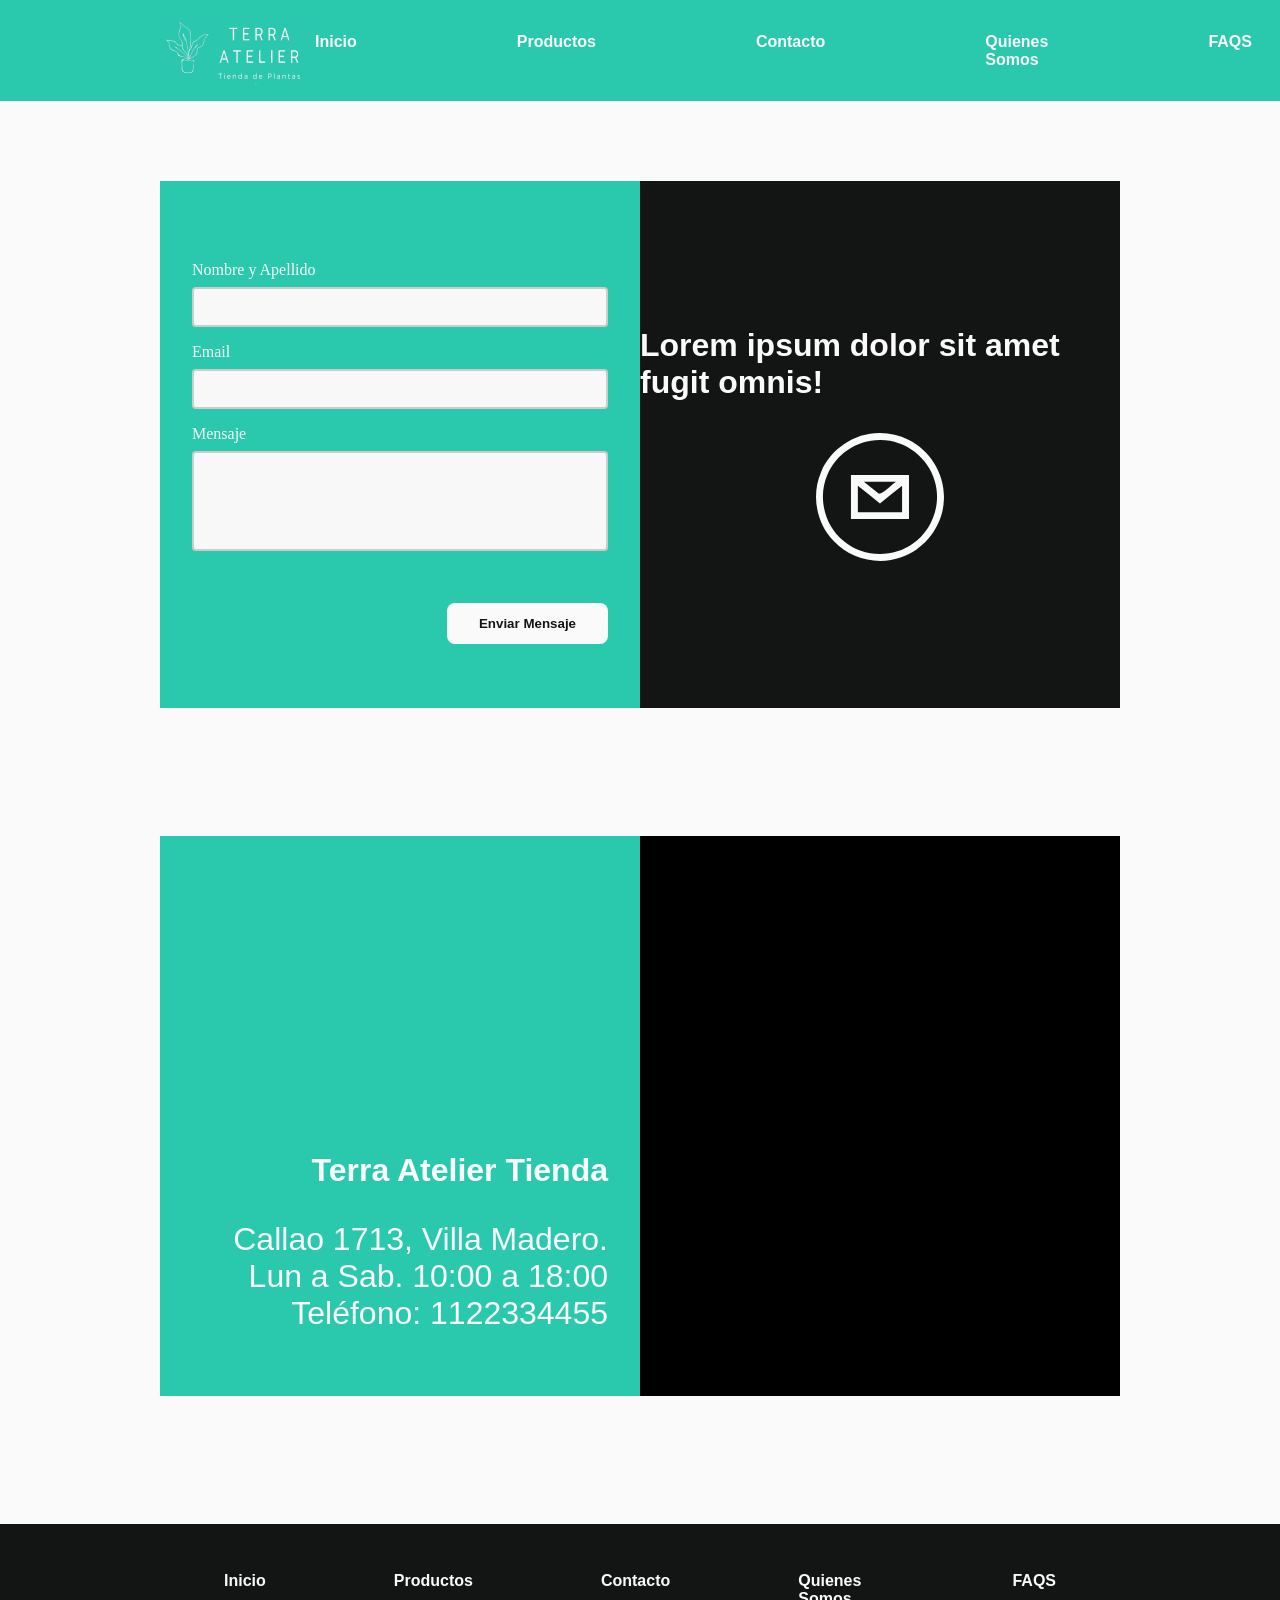
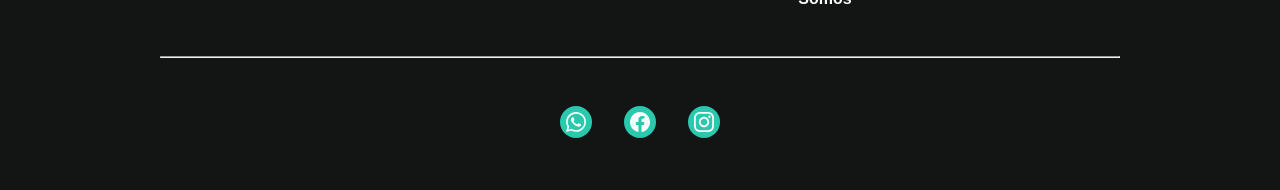
==== contacto.html @ 997cd874 "bootstrap" ====
<!DOCTYPE html>
<html lang="es">
<head>
    <meta charset="UTF-8">
    <meta http-equiv="X-UA-Compatible" content="IE=edge">
    <meta name="viewport" content="width=device-width, initial-scale=1.0">
    <link rel="shortcut icon" href="img/favicon.ico">
    <link rel="stylesheet" href="style.css">
    <title>Terra Atelier - Contacto</title>
</head>
<body>
    <header class="navbar2">
        <img class="logo" src="img/logo.png" alt="logoterra">
        <ul class="ul-navbar">
            <li class="li-navbar"><a href="index.html"> Inicio</a></li>
            <li class="li-navbar"><a href="productos.html">Productos</a></li>
            <li class="li-navbar"><a href="contacto.html">Contacto</a></li>
            <li class="li-navbar"><a href="quienes-somos.html">Quienes Somos</a></li>
            <li class="li-navbar"><a href="faqs.html">FAQS</a></li> 
        </ul>
    </header>
    
    <!--form-->

<section>
    <div class="box-map">
        <div class="inbox-left">
            <form action="">
                <div class="inbox-name">
                    <label for="text">Nombre y Apellido</label>
                    <input type="text">
                </div>
                <div class="inbox-email">
                    <label for="text">Email</label>
                    <input type="text">
                </div>
                <div class="inbox-message">
                    <label for="text">Mensaje</label>
                    <textarea name="text" id="text" cols="30" rows="10"></textarea>
                </div> 
            </form>
            <div class="inbox-btn">
                <button class="btn-inbox">Enviar Mensaje</button>
            </div>
        </div>
        <div class="inbox-right"> 
        <p>Lorem ipsum dolor sit amet fugit omnis!</p>
        <img class="img-message" src="/img/message.svg" alt="iconmessage">
        </div>
    </div>
</section>
    <!--Mapa-->

    <section>
        <div class="box-map">
            <div class="box-map-left">
                <p class="text-map-bold">Terra Atelier Tienda <br>
                </p> 
                <p class="text-map"> Callao 1713, Villa Madero. <br> Lun a Sab. 10:00 a 18:00 <br> Teléfono: 1122334455 <br> 
                </p>
            </div>
            <div class="box-map-right"> 
                <iframe src="https://www.google.com/maps/embed?pb=!1m18!1m12!1m3!1d289.94160794339587!2d-58.503243936863996!3d-34.6972382619605!2m3!1f0!2f0!3f0!3m2!1i1024!2i768!4f13.1!3m3!1m2!1s0x95bccf655d3cd089%3A0x585078f70c461c47!2sTerra%20Atelier!5e0!3m2!1sen!2sar!4v1638651493616!5m2!1sen!2sar" width="800" height="560" style="border:0;" allowfullscreen="" loading="lazy">
                </iframe>
            </div>
        </div>
    </section>
    
    <!--Footer-->

    <footer>
        <ul class="ul-footer">
            <li class="li-footer"><a href="index.html"> Inicio</a></li>
            <li class="li-footer"><a href="productos.html">Productos</a></li>
            <li class="li-footer"><a href="contacto.html">Contacto</a></li>
            <li class="li-footer"><a href="quienes-somos.html">Quienes Somos</a></li>
            <li class="li-footer"><a href="faqs.html">FAQS</a></li>     
        </ul>
        <hr>
        <div class="redes">
            <a class="icon-redes" href="https://api.whatsapp.com/send?phone=0123456789&text=Hola, Nececito mas informacion!" target="_blank">
                <img src="img/wasap.svg" alt="iconwhatsapp">
            </a>
            <a class="icon-redes" href="https://www.facebook.com/terraatelier.tiendadeplantas" target="_blank">
                <img src="img/fb.svg" alt="iconfacebook">
            </a>
            <a class="icon-redes" href="https://www.instagram.com/terraatelierok/"target="_blank">
                <img src="img/ig.svg" alt="iconinstagram">
            </a>
        </div>
    </footer>
</body>
</html>
---- style.css ----
* {
  padding: 0;
  margin: 0;
  box-sizing: border-box;
}

body {
  background-color: #fafafa;
}

section {
  margin-left: 10rem;
  margin-right: 10rem;
  background-color: #fafafa;
}

.navbar {
  position: fixed;
  width: 100%;  
  background-color: #2ac9ad;
  display: flex;
  justify-content: space-between;
  align-items: center;
  padding-top: 1rem;
  padding-bottom: 1rem;
  
}


.logo {
  margin-left: 10rem;
  
}

.ul-navbar {
  display: flex;
  flex-direction: row;
}

.li-navbar {
  display: flex;
  flex-direction: row;
  margin-right: 10rem;
  text-decoration: none;
  font-weight: bolder;
  font-family: -apple-system, BlinkMacSystemFont, "Segoe UI", Roboto, Oxygen,
    Ubuntu, Cantarell, "Open Sans", "Helvetica Neue", sans-serif;
}

a:link,
a:visited,
a:active {
  text-decoration: none;
  color: #fafafa;
}

.section1 {
  background-image: url("img/hero.png");
  background-repeat: none;
  background-position: center;
  background-size: cover;
  height: 100vh;
  margin-bottom: 8rem;
}

h1 {
  color: #fafafa;
  font-family: -apple-system, BlinkMacSystemFont, "Segoe UI", Roboto, Oxygen,
    Ubuntu, Cantarell, "Open Sans", "Helvetica Neue", sans-serif;
  font-size: 6rem;
  margin-left: 10rem;
  padding-top: 18rem;
  padding-right: 6rem;
}

.btn-hero {
  background-color: #2ac9ad;
  padding: 1rem;
  border-radius: 0.5rem;
  border-color: #2ac9ad;
  color: #fafafa;
  font-family: -apple-system, BlinkMacSystemFont, "Segoe UI", Roboto, Oxygen,
    Ubuntu, Cantarell, "Open Sans", "Helvetica Neue", sans-serif;
  font-size: 2rem;
  margin-left: 10rem;
  margin-top: 8rem;
}

.box-flex {
  display: flex;
  border-width: 0.01rem;
  border-style: solid;
  border-color: rgb(206, 206, 206);
  margin-bottom: 4rem;
  height: 60vh;

}

.box-icon-text {
  display: flex;
  flex-direction: column;
  background-color: #fafafa;
}

.icon {
  padding-top: 8rem;
  padding-left: 3rem;
  padding-bottom: 4rem;
}

.box-text-1 {
  padding-left: 3rem;
  padding-right: 3rem;
  font-family: -apple-system, BlinkMacSystemFont, "Segoe UI", Roboto, Oxygen,
    Ubuntu, Cantarell, "Open Sans", "Helvetica Neue", sans-serif;
  color: #131515;
  font-size: 1.5rem;
}

.box-text-2 {
  padding-left: 3rem;
  padding-right: 3rem;
  font-family: -apple-system, BlinkMacSystemFont, "Segoe UI", Roboto, Oxygen,
    Ubuntu, Cantarell, "Open Sans", "Helvetica Neue", sans-serif;
  color: #131515;
  font-size: 1.5rem;
  text-align: right;
}

.icon-2 {
  display: flex;
  flex-direction: row;
  justify-content: flex-end;
  padding-top: 8rem;
  padding-right: 3rem;
  padding-bottom: 4rem;
}

.box-flex-negra {
  display: flex;
  border-width: 0.01rem;
  border-style: solid;
  border-color: rgb(206, 206, 206);
  margin-bottom: 4rem;
  background-color: #2ac9ad
}

.image-width {
  width: auto;
  height: auto;
}

.box-text-3 {
  padding: 4rem;
  font-family: -apple-system, BlinkMacSystemFont, "Segoe UI", Roboto, Oxygen,
    Ubuntu, Cantarell, "Open Sans", "Helvetica Neue", sans-serif;
  color: #131515;
  font-size: 2.5rem;
  text-align: center;
  display: flex;
  align-items: center;
  color: #fafafa;
}

.box-left {
  display: flex;
  align-items: center;
  width: 50%;
  padding: 4rem;
}

.box-right {
  display: flex;
  background-color: black;
  width: 50%;
  background-image: url(img/box1.jpg);
  background-size: fill no-repeat;
  background-position: center;
  height: auto;
}

footer {
  background-color: #131515;
  padding-right: 10rem;
  padding-left: 10rem;
}

.ul-footer {
    display: flex;
    flex-direction: row;
    justify-content: center;
}

.li-footer {
  display: flex;
  flex-direction: row;
  justify-content: center;
  margin-right: 2rem;
  margin-left: 2rem;
  margin-top: 1rem;
  margin-bottom: 1rem;
  padding: 2rem;
  text-decoration: none;
  font-weight: bolder;
  font-family: -apple-system, BlinkMacSystemFont, "Segoe UI", Roboto, Oxygen,
    Ubuntu, Cantarell, "Open Sans", "Helvetica Neue", sans-serif;

}

.redes {
    display: flex;
    flex-direction: row;
    align-items: center;
    justify-content: center;
    padding-top: 2rem;
    padding-bottom: 2rem;
}

.icon-redes {
    margin: 1rem;
}

.section1.parallax {
    background-attachment: fixed;
}

.box-map {
    display: flex;
    margin-bottom: 8rem;
    color: #fafafa;
}

.inbox-left { 
    display: flex;
    flex-direction: column;
    background-color: #2ac9ad;
    color: #fafafa;
    width: 50%;
    background-size: fill no-repeat;
    background-position: center;
    height: auto;
    padding: 2rem;
    padding-top: 5rem;

}

input[type=text]:focus {
  border: 3px solid #555;
}

textarea {
  width: 100%;
  height: 100px;
  padding: 12px 20px;
  box-sizing: border-box;
  border: 2px solid #ccc;
  border-radius: 4px;
  background-color: #f8f8f8;
  resize: none;
  margin-top: 0.5rem;
}

input {
  margin-bottom: 1rem;
  margin-top: 0.5rem;
  width: 100%;
  height: 40px;
  padding: 12px 20px;
  box-sizing: border-box;
  border: 2px solid #ccc;
  border-radius: 4px;
  background-color: #f8f8f8;
  resize: none;
}
.inbox-right { 
    display: flex;
    flex-direction: column;
    justify-content: center;
    align-items: center;
    background-color: #131515;
    width: 50%;
    font-family: -apple-system, BlinkMacSystemFont, 'Segoe UI', Roboto, Oxygen, Ubuntu, Cantarell, 'Open Sans', 'Helvetica Neue', sans-serif;
    font-weight: bold;
    font-size: xx-large;
    background-color: #131515
    
}

.img-message {
  width: 10vw;
  padding-top: 2rem;
}

.inbox-btn { 
    display: flex;
    flex-direction: row;
    justify-content: flex-end;
    width: 100%;
    height: auto;
    margin-top: 2rem;
}

.btn-inbox {
  padding: 3rem;
  -webkit-transition-duration: 0.4s; 
    transition-duration: 0.4s;
  color: #131515;
  font-family: -apple-system, BlinkMacSystemFont, 'Segoe UI', Roboto, Oxygen, Ubuntu, Cantarell, 'Open Sans', 'Helvetica Neue', sans-serif;
}

.box-map-left { 
  display: flex;
  flex-direction: column;
  justify-content:flex-end;
  align-items: flex-end;
  background-color: #2ac9ad;
  color: #fafafa;
  width: 50%;
  background-size: fill no-repeat;
  background-position: center;
  height: auto;
  padding: 2rem;

}
.box-map-right { 
  display: flex;
  background-color: black;
  width: 50%;
  background-size: fill no-repeat;
  background-position: center;
  height: auto;

}

.btn-inbox {
  display: flex;
  flex-direction: row;
  padding-top: 0.8rem;
  padding-left: 2rem;
  padding-right: 2rem;
  padding-bottom: 0.8rem;
  background-color: #fafafa;
  color: #131515;
  border-radius: 0.5rem;
  margin-bottom: 2rem;
  margin-top: 1rem;
  font-weight: bold;
  border-style: none;
}

.text-map {

    padding-bottom: 2rem;
    font-family: -apple-system, BlinkMacSystemFont, 'Segoe UI', Roboto, Oxygen, Ubuntu, Cantarell, 'Open Sans', 'Helvetica Neue', sans-serif;
    font-size: 2rem;
    text-align: right;

}

.text-map-bold {

    padding-bottom: 2rem;
    font-family: -apple-system, BlinkMacSystemFont, 'Segoe UI', Roboto, Oxygen, Ubuntu, Cantarell, 'Open Sans', 'Helvetica Neue', sans-serif;
    font-size: 2rem;
    text-align: right;
    font-weight: bold;

}

.section2 {
  background-image: url("img/hero.png");
  background-repeat: none;
  background-position: center;
  background-size: cover;
  height: 80vh;
  padding-top: 0.1rem;
}

.section2.parallax {
  background-attachment: fixed;
  display: flex;
  align-items: center;
}

.box-flex-pie {
  display: flex;
  margin-right: 10rem;
  margin-left: 10rem;
  margin-top: 1rem;
  margin-top: 1rem;
  background-color: #2ac9ad;
  
}

.box-left-pie {
  display: flex;
  flex-direction: row;
  align-items: center;
  width: 50%;
  background-color: #2ac9ad;
  
}

.box-right-pie {
  display: flex;
  background-color: black;
  width: 50%;
  background-image: url(img/box1.jpg);
  background-size: fill no-repeat;
  background-position: center;
  height: 50vh;
}

.carousel {
  display: flex;
  flex-direction: column;
  justify-content: center;
  align-items: center;
  background-image: url(img/hero.png);
  background-size: cover;
  background-repeat: no-repeat;
  width: 100%;
  height: 50vh;
  padding-top: 7rem;
  font-size: 10rem;
  color: #fafafa;
}

.catalogo {
  font-family: -apple-system, BlinkMacSystemFont, 'Segoe UI', Roboto, Oxygen, Ubuntu, Cantarell, 'Open Sans', 'Helvetica Neue', sans-serif;
  margin-bottom: 1rem;
  margin-top: 2rem;
}

.categoria-catalogo {
  font-family: -apple-system, BlinkMacSystemFont, 'Segoe UI', Roboto, Oxygen, Ubuntu, Cantarell, 'Open Sans', 'Helvetica Neue', sans-serif;
  font-weight: 100;
  padding-top: 1rem;
  margin-right: 8rem;
}

.linea-precio {
  width: 207px;
}

.precios {
  display: flex;
  flex-direction: row;
  margin-bottom: 5rem;
}

.ordenar {
  display: flex;
  flex-direction: row;
  justify-content: end;
  margin: 1rem;
  margin-bottom: none;
  font-family: -apple-system, BlinkMacSystemFont, 'Segoe UI', Roboto, Oxygen, Ubuntu, Cantarell, 'Open Sans', 'Helvetica Neue', sans-serif;
  margin-bottom: 1rem;
  margin-top: 2rem;
  
}

.box-flex-faqs {
  display: flex;
  margin-right: 0rem;
  margin-left: 0rem;
  background-color: #2ac9ad;
  
}

.box-right-faqs {
  display: flex;
  background-color: black;
  width: 100%;
  background-image: url(img/box1.jpg);
  background-size: fill no-repeat;
  background-position: center;
  height: 60vh;

}

.navbar2 {
  position: none;
  width: 100%;  
  background-color: #2ac9ad;
  display: flex;
  justify-content: space-between;
  align-items: center;
  padding-top: 1rem;
  padding-bottom: 1rem;
  margin-bottom: 5rem;
}

.categoria-catalogo2 {
    font-family: -apple-system, BlinkMacSystemFont, 'Segoe UI', Roboto, Oxygen, Ubuntu, Cantarell, 'Open Sans', 'Helvetica Neue', sans-serif;
    font-weight: 100;
    padding-top: 1rem;
    margin-right: 8rem;
    margin-bottom: 6rem;
}

.quienes {
  display: flex;
  flex-direction: row;
}

.quienes-texto {
  display: flex;
  flex-direction: column;
  margin-right: 0rem;
  width: 50vw
}

.quienes-img {
  display: flex;
  flex-direction: column;
  margin-right: 0rem;
  width: 30vw;
  border-radius: 20rem;
}

.grid {
  display: grid;
  grid-template-columns: repeat(4,1fr);
  gap: 4rem;
  width: 100%;


}

.grid-direction {
  display: flex;
  flex-direction: column;
}

.market {
  display: flex;
  flex-direction: row;
  
}

.card {
  display: flex;
  flex-direction: column;
  justify-content: center;
  align-content: center;
  align-items: center;
  border-radius: 10px;
  background-color: white;
}

.img-card:hover {
  opacity: 1.5;
  
}

.btn-card {
  display: flex;
  flex-direction: row;
  justify-content: center;
  align-content: center;
  align-items: center;
  padding-top: 0.8rem;
  padding-left: 2rem;
  padding-right: 2rem;
  padding-bottom: 0.8rem;
  background-color: #131515;
  color: #fafafa;
  border-radius: 0.5rem;
  margin-bottom: 2rem;
  margin-top: 1rem;

}

.title-card {
  margin: 1rem;
  display: flex;
  justify-content: center;
  align-content: center;
}

.price-card {
  margin: 1rem;
  display: flex;
  justify-content: center;
  align-content: center;
}
.img-card {
  width: 100%;
}

.icon-cart {
  padding-left: 1rem;
}

.title-price {
  display: flex;
  flex-direction: row;
  justify-content: center;
  align-items: center;
  margin-top: 1rem;
  font-family: -apple-system, BlinkMacSystemFont, 'Segoe UI', Roboto, Oxygen, Ubuntu, Cantarell, 'Open Sans', 'Helvetica Neue', sans-serif;
}

.margin {
  margin-top: 10rem;
}
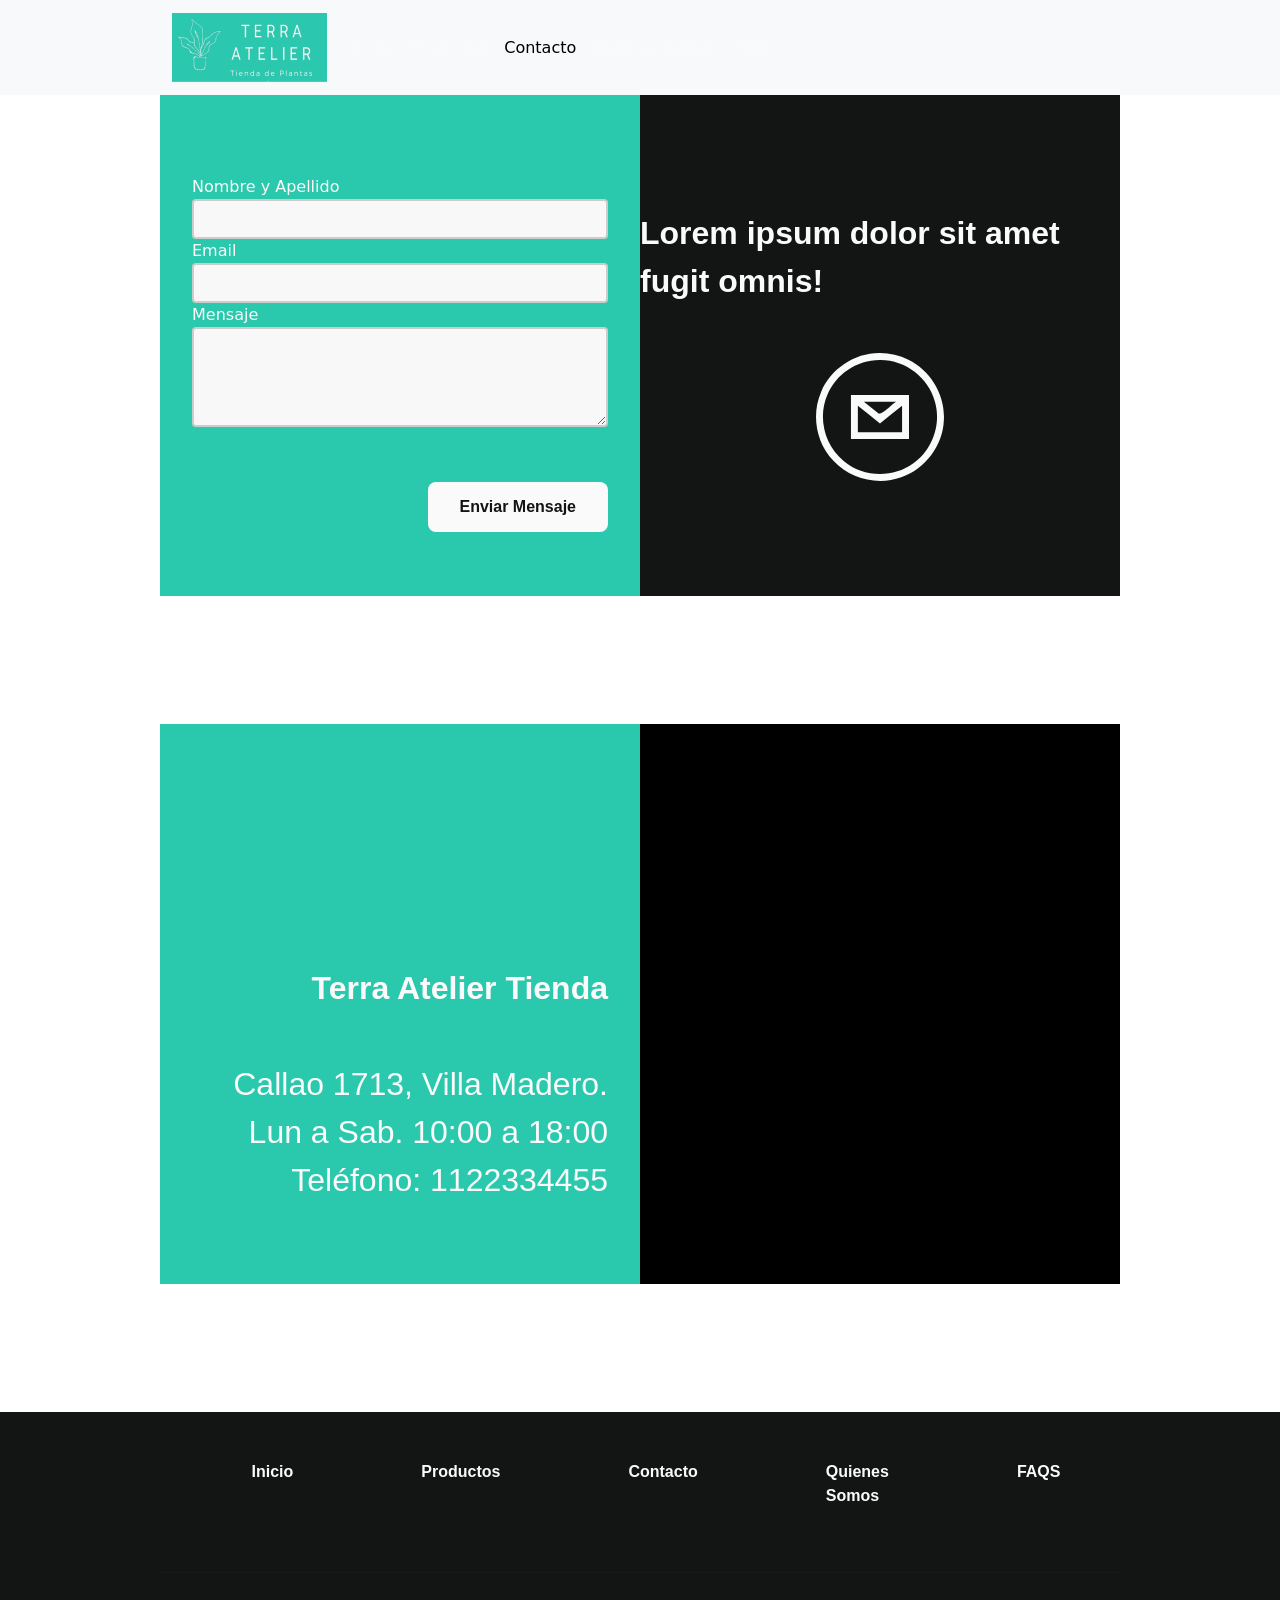
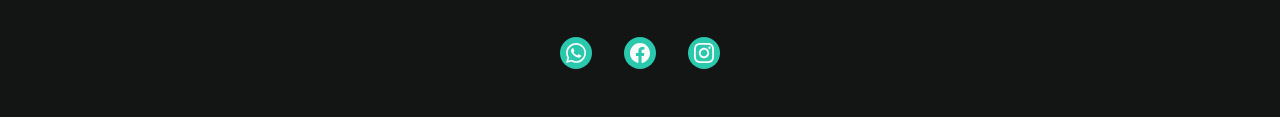
==== commit 0ef6b157: "bootstap y repo" ====
--- a/contacto.html
+++ b/contacto.html
@@ -6,20 +6,40 @@
     <meta name="viewport" content="width=device-width, initial-scale=1.0">
     <link rel="shortcut icon" href="img/favicon.ico">
     <link rel="stylesheet" href="style.css">
+    <link href="https://cdn.jsdelivr.net/npm/bootstrap@5.1.3/dist/css/bootstrap.min.css" rel="stylesheet" integrity="sha384-1BmE4kWBq78iYhFldvKuhfTAU6auU8tT94WrHftjDbrCEXSU1oBoqyl2QvZ6jIW3" crossorigin="anonymous">
     <title>Terra Atelier - Contacto</title>
 </head>
 <body>
-    <header class="navbar2">
-        <img class="logo" src="img/logo.png" alt="logoterra">
-        <ul class="ul-navbar">
-            <li class="li-navbar"><a href="index.html"> Inicio</a></li>
-            <li class="li-navbar"><a href="productos.html">Productos</a></li>
-            <li class="li-navbar"><a href="contacto.html">Contacto</a></li>
-            <li class="li-navbar"><a href="quienes-somos.html">Quienes Somos</a></li>
-            <li class="li-navbar"><a href="faqs.html">FAQS</a></li> 
-        </ul>
-    </header>
-    
+
+     <!--Navbar-->
+
+    <nav class="navbar navbar-expand-lg navbar-light bg-light">
+        <div class="container-fluid">
+          <a class="navbar-brand" href="#"><img class="logo" src="img/logo.png" alt="logoterra"></a>
+          <button class="navbar-toggler" type="button" data-bs-toggle="collapse" data-bs-target="#navbarNav" aria-controls="navbarNav" aria-expanded="false" aria-label="Toggle navigation">
+            <span class="navbar-toggler-icon"></span>
+          </button>
+          <div class="collapse navbar-collapse" id="navbarNav">
+            <ul class="navbar-nav">
+              <li class="nav-item">
+                <a class="nav-link" aria-current="page" href="index.html">Inicio</a>
+              </li>
+              <li class="nav-item">
+                <a class="nav-link" href="productos.html">Productos</a>
+              </li>
+              <li class="nav-item">
+                <a class="nav-link active" href="contacto.html">Contacto</a>
+              </li>
+              <li class="nav-item">
+                <a class="nav-link" href="quienes-somos.html">Quienes Somos</a>
+              </li>
+              <li class="nav-item">
+                <a class="nav-link" href="faqs.html">FAQS</a>
+              </li>
+            </ul>
+          </div>
+        </div>
+      </nav>
     <!--form-->
 
 <section>
@@ -89,5 +109,6 @@
             </a>
         </div>
     </footer>
+    <script src="https://cdn.jsdelivr.net/npm/bootstrap@5.1.3/dist/js/bootstrap.bundle.min.js" integrity="sha384-ka7Sk0Gln4gmtz2MlQnikT1wXgYsOg+OMhuP+IlRH9sENBO0LRn5q+8nbTov4+1p" crossorigin="anonymous"></script>
 </body>
 </html>
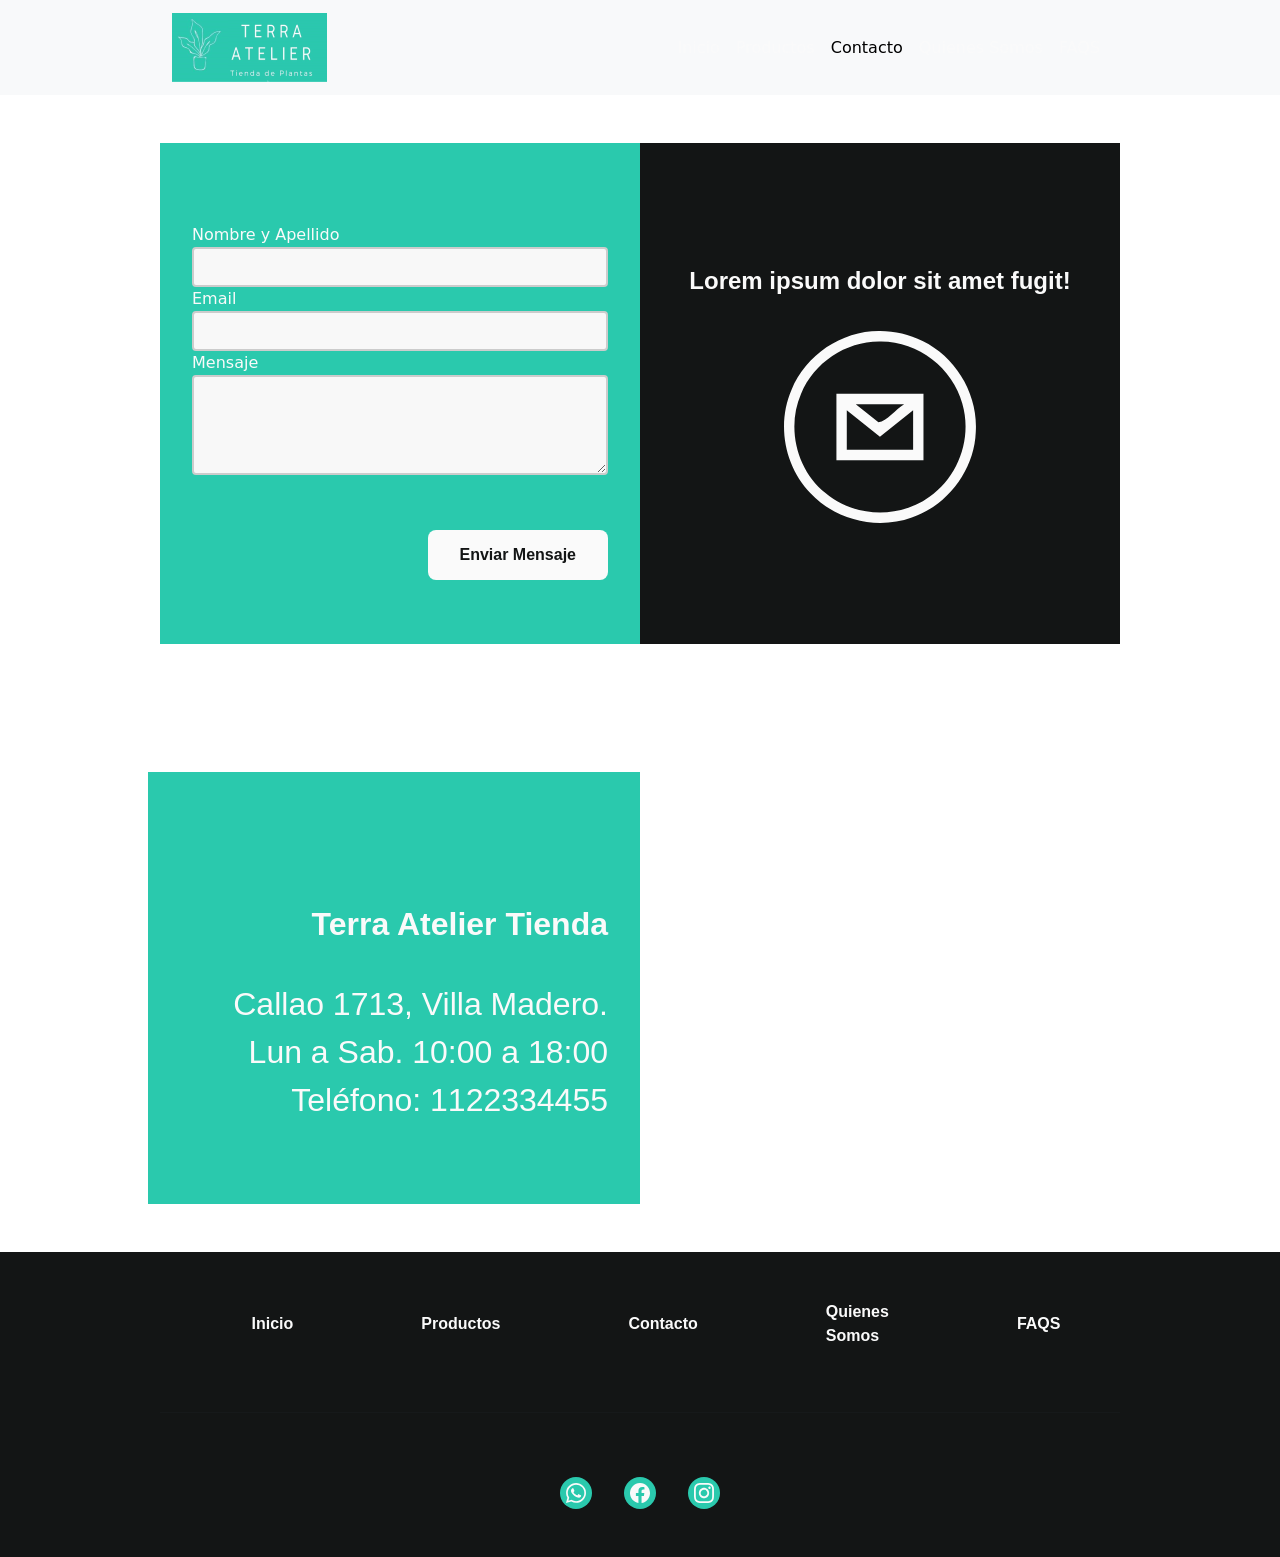
==== commit 968ae132: "Bootstrap full" ====
--- a/contacto.html
+++ b/contacto.html
@@ -10,19 +10,17 @@
     <title>Terra Atelier - Contacto</title>
 </head>
 <body>
-
-     <!--Navbar-->
-
-    <nav class="navbar navbar-expand-lg navbar-light bg-light">
-        <div class="container-fluid">
-          <a class="navbar-brand" href="#"><img class="logo" src="img/logo.png" alt="logoterra"></a>
+ 
+     <nav class="navbar navbar-expand-lg navbar-light bg-light mb-5 ">
+        <div class="container-fluid ">
+          <a class="navbar-brand" href="index.html"><img class="logo" src="img/logo.png" alt="logoterra"></a>
           <button class="navbar-toggler" type="button" data-bs-toggle="collapse" data-bs-target="#navbarNav" aria-controls="navbarNav" aria-expanded="false" aria-label="Toggle navigation">
             <span class="navbar-toggler-icon"></span>
           </button>
-          <div class="collapse navbar-collapse" id="navbarNav">
+          <div class="collapse navbar-collapse li-position" id="navbarNav">
             <ul class="navbar-nav">
               <li class="nav-item">
-                <a class="nav-link" aria-current="page" href="index.html">Inicio</a>
+                <a class="nav-link " aria-current="page" href="index.html">Inicio</a>
               </li>
               <li class="nav-item">
                 <a class="nav-link" href="productos.html">Productos</a>
@@ -40,10 +38,10 @@
           </div>
         </div>
       </nav>
-    <!--form-->
+    
 
-<section>
-    <div class="box-map">
+<section class="responsive-message">
+    <div class="box-map mx-0">
         <div class="inbox-left">
             <form action="">
                 <div class="inbox-name">
@@ -57,44 +55,43 @@
                 <div class="inbox-message">
                     <label for="text">Mensaje</label>
                     <textarea name="text" id="text" cols="30" rows="10"></textarea>
-                </div> 
+                </div>  
             </form>
             <div class="inbox-btn">
                 <button class="btn-inbox">Enviar Mensaje</button>
             </div>
         </div>
         <div class="inbox-right"> 
-        <p>Lorem ipsum dolor sit amet fugit omnis!</p>
+        <p class="message">Lorem ipsum dolor sit amet fugit!</p>
         <img class="img-message" src="/img/message.svg" alt="iconmessage">
         </div>
     </div>
 </section>
-    <!--Mapa-->
 
-    <section>
-        <div class="box-map">
-            <div class="box-map-left">
-                <p class="text-map-bold">Terra Atelier Tienda <br>
-                </p> 
-                <p class="text-map"> Callao 1713, Villa Madero. <br> Lun a Sab. 10:00 a 18:00 <br> Teléfono: 1122334455 <br> 
-                </p>
+    <section class="responsive-map mb-5">
+        <div class="row">
+            <div class="col-12 col-md-6 p-0">
+                <div class= "box-map-left">
+                    <p class="text-map-bold">Terra Atelier Tienda <br>
+                    </p> 
+                    <p class="text-map"> Callao 1713, Villa Madero. <br> Lun a Sab. 10:00 a 18:00 <br> Teléfono: 1122334455 <br> 
+                    </p>
+                </div>
             </div>
-            <div class="box-map-right"> 
-                <iframe src="https://www.google.com/maps/embed?pb=!1m18!1m12!1m3!1d289.94160794339587!2d-58.503243936863996!3d-34.6972382619605!2m3!1f0!2f0!3f0!3m2!1i1024!2i768!4f13.1!3m3!1m2!1s0x95bccf655d3cd089%3A0x585078f70c461c47!2sTerra%20Atelier!5e0!3m2!1sen!2sar!4v1638651493616!5m2!1sen!2sar" width="800" height="560" style="border:0;" allowfullscreen="" loading="lazy">
-                </iframe>
+            <div class="col-12 col-md-6 p-0">
+                <iframe src="https://www.google.com/maps/embed?pb=!1m18!1m12!1m3!1d289.94160794339587!2d-58.503243936863996!3d-34.6972382619605!2m3!1f0!2f0!3f0!3m2!1i1024!2i768!4f13.1!3m3!1m2!1s0x95bccf655d3cd089%3A0x585078f70c461c47!2sTerra%20Atelier!5e0!3m2!1sen!2sar!4v1638651493616!5m2!1sen!2sar"  style="border:0;" allowfullscreen="" loading="lazy">
+                </iframe>  
             </div>
         </div>
     </section>
     
-    <!--Footer-->
-
-    <footer>
+    <footer class="footer-responsive">
         <ul class="ul-footer">
             <li class="li-footer"><a href="index.html"> Inicio</a></li>
             <li class="li-footer"><a href="productos.html">Productos</a></li>
             <li class="li-footer"><a href="contacto.html">Contacto</a></li>
             <li class="li-footer"><a href="quienes-somos.html">Quienes Somos</a></li>
-            <li class="li-footer"><a href="faqs.html">FAQS</a></li>     
+            <li class="li-footer"><a href="faqs.html">FAQS</a></li> 
         </ul>
         <hr>
         <div class="redes">
@@ -108,7 +105,7 @@
                 <img src="img/ig.svg" alt="iconinstagram">
             </a>
         </div>
-    </footer>
+    </footer> 
     <script src="https://cdn.jsdelivr.net/npm/bootstrap@5.1.3/dist/js/bootstrap.bundle.min.js" integrity="sha384-ka7Sk0Gln4gmtz2MlQnikT1wXgYsOg+OMhuP+IlRH9sENBO0LRn5q+8nbTov4+1p" crossorigin="anonymous"></script>
 </body>
 </html>
--- a/style.css
+++ b/style.css
@@ -5,17 +5,18 @@
 }
 
 body {
-  background-color: #fafafa;
+  background-color: #fff;
 }
 
 section {
   margin-left: 10rem;
   margin-right: 10rem;
-  background-color: #fafafa;
-}
+  background-color: #fff;
+}
+
+/* navbar */
 
 .navbar {
-  position: fixed;
   width: 100%;  
   background-color: #2ac9ad;
   display: flex;
@@ -26,10 +27,41 @@
   
 }
 
+.navbar-collapse {
+
+  display: flex;
+  flex-basis: auto;
+  justify-content: flex-end;
+  margin-right: 10rem;
+
+}
 
 .logo {
   margin-left: 10rem;
-  
+}
+
+@media only screen and (max-width: 991px) {
+  .logo {
+    margin-left:5rem;
+}
+}
+
+@media only screen and (max-width: 600px) {
+  .logo {
+    margin-left:1rem;
+}
+}
+
+@media only screen and (max-width: 991px) {
+  .navbar-toggler {
+    margin-right:5rem;
+}
+}
+
+@media only screen and (max-width: 600px) {
+  .navbar-toggler {
+    margin-right:1rem;
+}
 }
 
 .ul-navbar {
@@ -54,13 +86,23 @@
   color: #fafafa;
 }
 
+
+/* hero */
+
 .section1 {
   background-image: url("img/hero.png");
   background-repeat: none;
   background-position: center;
   background-size: cover;
-  height: 100vh;
-  margin-bottom: 8rem;
+  height: 60vh;
+}
+
+.hero {
+  display: flex;
+  flex-direction: column;
+  justify-content: flex-start;
+  align-items: flex-start;
+  padding-top: 10rem;
 }
 
 h1 {
@@ -69,9 +111,11 @@
     Ubuntu, Cantarell, "Open Sans", "Helvetica Neue", sans-serif;
   font-size: 6rem;
   margin-left: 10rem;
-  padding-top: 18rem;
-  padding-right: 6rem;
-}
+  margin-right: 10rem;
+  margin-bottom: 10rem;
+}
+
+
 
 .btn-hero {
   background-color: #2ac9ad;
@@ -81,9 +125,77 @@
   color: #fafafa;
   font-family: -apple-system, BlinkMacSystemFont, "Segoe UI", Roboto, Oxygen,
     Ubuntu, Cantarell, "Open Sans", "Helvetica Neue", sans-serif;
-  font-size: 2rem;
+  font-size: 1.5rem;
   margin-left: 10rem;
-  margin-top: 8rem;
+  margin-right: 10rem;
+  margin-top: 4rem;
+}
+
+@media only screen and (max-width: 991px) {
+  .hero {
+    padding-top: 8rem;
+    
+}
+}
+
+@media only screen and (max-width: 600px) {
+  .hero {
+    padding-top: 8rem;
+    padding-left: 2rem;
+    padding-right: 2rem;
+    display: flex;
+    flex-direction: column;
+    justify-content: center;
+    align-items: center;
+    text-align: center;
+    
+}
+}
+
+@media only screen and (max-width: 991px) {
+  h1 {
+    margin-left:5rem;
+}
+}
+
+@media only screen and (max-width: 991px) {
+  .btn-hero {
+    margin-left:5rem;
+    margin-right: 1rem;
+}
+}
+
+@media only screen and (max-width: 600px) {
+  h1 {
+    margin-left:1rem;
+    margin-right:1rem;
+}
+}
+
+@media only screen and (max-width: 600px) {
+  .btn-hero {
+    margin-left:1rem;
+    margin-right: 1rem;
+}
+}
+
+@media only screen and (max-width: 440px) {
+  .btn-hero {
+    font-size: 1rem;
+}
+}
+
+@media only screen and (max-width: 335px) {
+  .btn-hero {
+    margin-left: 0rem;
+    margin-right: 0rem;
+}
+}
+
+/* card */
+
+.card-text {
+  margin:2rem
 }
 
 .box-flex {
@@ -103,9 +215,63 @@
 }
 
 .icon {
-  padding-top: 8rem;
-  padding-left: 3rem;
-  padding-bottom: 4rem;
+  padding-top:6rem;
+  padding-left: 2rem;
+  padding-bottom: 2rem;
+}
+
+@media only screen and (max-width: 1375px) {
+  .icon {
+    padding-top: 3rem;
+}
+}
+
+@media only screen and (max-width: 1235px) {
+  .icon {
+    padding-top: 2rem;
+    padding-bottom: 1rem;
+}
+}
+
+@media only screen and (max-width: 1167px) {
+  .icon {
+    padding-top: 1rem;
+    padding-bottom: 0rem;
+}
+}
+
+@media only screen and (max-width: 1093px) {
+  .icon {
+    display: none;
+}
+}
+
+@media only screen and (max-width: 1061px) {
+  .card-text {
+    margin:1rem;
+}
+}
+
+@media only screen and (min-width: 775px) and (max-width: 1061px) {
+  .section-width {
+    margin-left:12rem;
+    margin-right:12rem;
+}
+}
+
+
+
+@media only screen and (max-width: 600px) {
+  .section-width {
+    margin-left:1rem;
+    margin-right:1rem;
+}
+}
+
+@media only screen and (max-width: 410px) {
+  .image-card {
+    border-radius: round;
+}
 }
 
 .box-text-1 {
@@ -150,17 +316,7 @@
   height: auto;
 }
 
-.box-text-3 {
-  padding: 4rem;
-  font-family: -apple-system, BlinkMacSystemFont, "Segoe UI", Roboto, Oxygen,
-    Ubuntu, Cantarell, "Open Sans", "Helvetica Neue", sans-serif;
-  color: #131515;
-  font-size: 2.5rem;
-  text-align: center;
-  display: flex;
-  align-items: center;
-  color: #fafafa;
-}
+
 
 .box-left {
   display: flex;
@@ -179,6 +335,8 @@
   height: auto;
 }
 
+/* footer */
+
 footer {
   background-color: #131515;
   padding-right: 10rem;
@@ -193,7 +351,7 @@
 
 .li-footer {
   display: flex;
-  flex-direction: row;
+  flex-direction: column;
   justify-content: center;
   margin-right: 2rem;
   margin-left: 2rem;
@@ -207,6 +365,33 @@
 
 }
 
+footer hr {
+  height: 1px;
+  background-color: whitesmoke;
+}
+
+@media only screen and (max-width: 992px) {
+  .li-footer {
+    margin:0rem;
+}
+}
+
+@media only screen and (max-width: 700px) {
+  .ul-footer {
+    flex-direction: column;
+    padding-left: 0%;
+}
+}
+
+@media only screen and (max-width: 700px) {
+  .footer-responsive {
+    margin-left: 0rem;
+    margin-right: 0rem;
+    padding-left: 0px;
+    padding-right: 0px;
+}
+}
+
 .redes {
     display: flex;
     flex-direction: row;
@@ -222,6 +407,11 @@
 
 .section1.parallax {
     background-attachment: fixed;
+}
+
+iframe {
+  width:100%; 
+  height:100%;
 }
 
 .box-map {
@@ -286,10 +476,64 @@
     
 }
 
+.message {
+  margin:2rem;
+  margin-top: 0rem;
+}
+
+@media only screen and (max-width: 1466px) {
+  .message {
+    font-size: x-large;
+}
+}
+@media only screen and (max-width: 1466px) {
+  .img-message {
+    width: 20vw;
+}
+}
+
+@media only screen and (max-width: 1212px) {
+  .message {
+    display: none;
+}
+}
+
 .img-message {
-  width: 10vw;
-  padding-top: 2rem;
-}
+  width: 15vw;
+}
+
+@media only screen and (max-width: 1212px) {
+  .img-message {
+    width: 25vw;
+}
+}
+
+@media only screen and (max-width: 992px) {
+  .responsive-message {
+    margin-left: 5rem ;
+    margin-right: 5rem ;
+}
+}
+
+@media only screen and (max-width: 824px) {
+  .responsive-message {
+    margin-left: 1rem ;
+    margin-right: 1rem ;
+}
+}
+
+@media only screen and (max-width: 824px) {
+  .inbox-right {
+    display: none;
+}
+}
+
+@media only screen and (max-width: 824px) {
+  .inbox-left {
+    width: 100%;
+}
+}
+
 
 .inbox-btn { 
     display: flex;
@@ -308,6 +552,26 @@
   font-family: -apple-system, BlinkMacSystemFont, 'Segoe UI', Roboto, Oxygen, Ubuntu, Cantarell, 'Open Sans', 'Helvetica Neue', sans-serif;
 }
 
+.responsive-map {
+  margin-left: 10rem;
+  margin-right: 10rem;
+  
+}
+
+@media only screen and (max-width: 992px) {
+  .responsive-map {
+  margin-left: 5rem;
+  margin-right: 5rem;
+}
+}
+
+@media only screen and (max-width: 992px) {
+  .responsive-map {
+  margin-left: 2rem;
+  margin-right: 2rem;
+}
+}
+
 .box-map-left { 
   display: flex;
   flex-direction: column;
@@ -315,21 +579,28 @@
   align-items: flex-end;
   background-color: #2ac9ad;
   color: #fafafa;
-  width: 50%;
+  width: 100%;
+  padding: 2rem;
+}
+
+div .col-6 {
+  padding-left: 0rem;
+  padding-right: 0rem;
+
+}
+
+ .box-map-right { 
+  display: flex;
+  background-color: black;
+  width: 100%;
   background-size: fill no-repeat;
   background-position: center;
   height: auto;
-  padding: 2rem;
-
-}
-.box-map-right { 
-  display: flex;
-  background-color: black;
-  width: 50%;
-  background-size: fill no-repeat;
-  background-position: center;
-  height: auto;
-
+}
+
+.flex-row {
+  display: flex;
+  flex-direction: row;
 }
 
 .btn-inbox {
@@ -349,7 +620,8 @@
 }
 
 .text-map {
-
+    display: flex;
+    justify-content: flex-end;
     padding-bottom: 2rem;
     font-family: -apple-system, BlinkMacSystemFont, 'Segoe UI', Roboto, Oxygen, Ubuntu, Cantarell, 'Open Sans', 'Helvetica Neue', sans-serif;
     font-size: 2rem;
@@ -357,19 +629,54 @@
 
 }
 
+@media only screen and (max-width: 1185px) {
+  .text-map {
+    width: 100%;
+    font-size: 1.5rem;
+}
+}
+
+
+
 .text-map-bold {
-
-    padding-bottom: 2rem;
+    padding-top: 6rem;
+    padding-bottom: 1rem;
     font-family: -apple-system, BlinkMacSystemFont, 'Segoe UI', Roboto, Oxygen, Ubuntu, Cantarell, 'Open Sans', 'Helvetica Neue', sans-serif;
     font-size: 2rem;
     text-align: right;
     font-weight: bold;
-
-}
+}
+
+@media only screen and (max-width: 420px) {
+  .text-map-bold {
+    font-size: 1.5rem;
+}
+}
+
+@media only screen and (max-width: 420px) {
+  .box-map-left {
+    align-items: center;
+    justify-content: center;
+    padding: 1rem;
+}
+}
+
+@media only screen and (max-width: 420px) {
+  .text-map {
+    justify-content: center;
+}
+}
+
+
+
+
+
+
+/* parallax 2  */
 
 .section2 {
   background-image: url("img/hero.png");
-  background-repeat: none;
+  background-repeat: no-repeat;
   background-position: center;
   background-size: cover;
   height: 80vh;
@@ -411,19 +718,90 @@
   height: 50vh;
 }
 
-.carousel {
-  display: flex;
-  flex-direction: column;
-  justify-content: center;
-  align-items: center;
-  background-image: url(img/hero.png);
+.box-text-3 {
+  padding: 2rem;
+  font-family: -apple-system, BlinkMacSystemFont, "Segoe UI", Roboto, Oxygen,
+    Ubuntu, Cantarell, "Open Sans", "Helvetica Neue", sans-serif;
+  color: #131515;
+  font-size: 2.3rem;
+  text-align: center;
+  display: flex;
+  color: #fafafa;
+}
+
+@media only screen and (max-width: 1293px) {
+  .box-text-3 {
+    font-size: 2rem;
+}
+}
+
+@media only screen and (max-width: 1093px) {
+  .box-right-pie {
+    display: none;
+
+}
+}
+
+@media only screen and (max-width: 1093px) {
+  .box-left-pie {
+    width:100%;
+
+}
+}
+
+@media only screen and (max-width: 1093px) {
+  .section2 {
+    height:50vh;
+
+}
+}
+
+@media only screen and (max-width: 740px) {
+  .box-flex-pie {
+    margin-left: 5rem;
+    margin-right: 5rem;
+}
+}
+
+@media only screen and (max-width: 600px) {
+  .box-flex-pie {
+    margin:1rem;
+}
+}
+
+@media only screen and (max-width: 422px) {
+  .box-text-3 {
+    font-size: 1.7rem;
+}
+}
+
+@media only screen and (max-width: 360px) {
+  .box-text-3 {
+    font-size: 1.5rem;
+}
+}
+
+@media only screen and (max-width: 1200px) {
+.responsive-market {
+margin-left: 1rem;
+margin-right: 1rem;
+}
+}
+
+@media only screen and (max-width: 800px) {
+  aside {
+  display: none;
+  }
+  }
+
+.carousel-item {
+  background-repeat: no-repeat;
   background-size: cover;
-  background-repeat: no-repeat;
-  width: 100%;
-  height: 50vh;
-  padding-top: 7rem;
-  font-size: 10rem;
-  color: #fafafa;
+}
+
+h3 {
+font-size: larger;
+
 }
 
 .catalogo {
@@ -503,6 +881,13 @@
 .quienes {
   display: flex;
   flex-direction: row;
+  margin-right: 10rem;
+  margin-left: 10rem;
+}
+
+.responsive-quienes {
+  margin-right: 10rem;
+  margin-left: 10rem;
 }
 
 .quienes-texto {
@@ -512,13 +897,76 @@
   width: 50vw
 }
 
+.text-quienes {
+  font-family: -apple-system, BlinkMacSystemFont, 'Segoe UI', Roboto, Oxygen, Ubuntu, Cantarell, 'Open Sans', 'Helvetica Neue', sans-serif;
+  font-weight: 100;
+  padding-top: 1rem;
+  margin-right: 4rem;
+}
+
+@media only screen and (max-width: 1420px) {
+  .text-quienes {
+  margin-right: 1rem;
+  }
+  }
+
+ 
+
 .quienes-img {
-  display: flex;
-  flex-direction: column;
   margin-right: 0rem;
-  width: 30vw;
-  border-radius: 20rem;
-}
+  border-radius: 60rem;
+  width: 350px;
+  display: flex;
+  align-items: center;
+  justify-content: start;
+}
+
+@media only screen and (max-width: 1200px) {
+  .quienes-img {
+  border-radius: 0rem;
+  width: 700px;
+  padding: 2rem;
+  display: flex;
+  justify-content: center;
+  }
+  }
+
+  @media only screen and (max-width: 948px) {
+    .quienes-img {
+    border-radius: 0rem;
+    width: 500px;
+    padding: 0rem;
+    display: flex;
+    margin-top: 2rem;
+    margin-bottom: 2rem;
+    justify-content: center;
+    }
+  }
+
+  @media only screen and (max-width: 745px) {
+      .responsive-quienes {
+      margin-left: 2rem;
+      margin-right: 2rem;
+      }
+  }
+
+  @media only screen and (max-width: 563px) {
+        .quienes-img {
+          width: 400px;
+          }
+          }
+  
+          @media only screen and (max-width: 438px) {
+            .quienes-img {
+              width: 300px;
+              }
+            }
+
+              @media only screen and (max-width: 378px) {
+                .quienes-img {
+                  width: 250px;
+                  }
+                }
 
 .grid {
   display: grid;
@@ -528,6 +976,30 @@
 
 
 }
+
+@media only screen and (max-width: 1672px) {
+  .grid {
+  grid-template-columns: repeat(3,1fr)
+  }
+  }
+
+  @media only screen and (max-width: 1405px) {
+    .grid {
+    grid-template-columns: repeat(2,1fr)
+    }
+    }
+
+    @media only screen and (max-width: 848px) {
+      .grid {
+      gap:1.5rem;
+      }
+      }
+
+      @media only screen and (max-width: 480px) {
+        .grid {
+        grid-template-columns: repeat(1,1fr)
+        }
+        }
 
 .grid-direction {
   display: flex;
@@ -607,3 +1079,14 @@
   margin-top: 10rem;
 }
 
+  .responsive-faqs {
+    margin-left: 10rem;
+    margin-right: 10rem;
+  }
+
+  @media only screen and (max-width: 800px) {
+    .responsive-faqs {
+      margin-left: 2rem;
+      margin-right: 2rem;
+    }
+    }
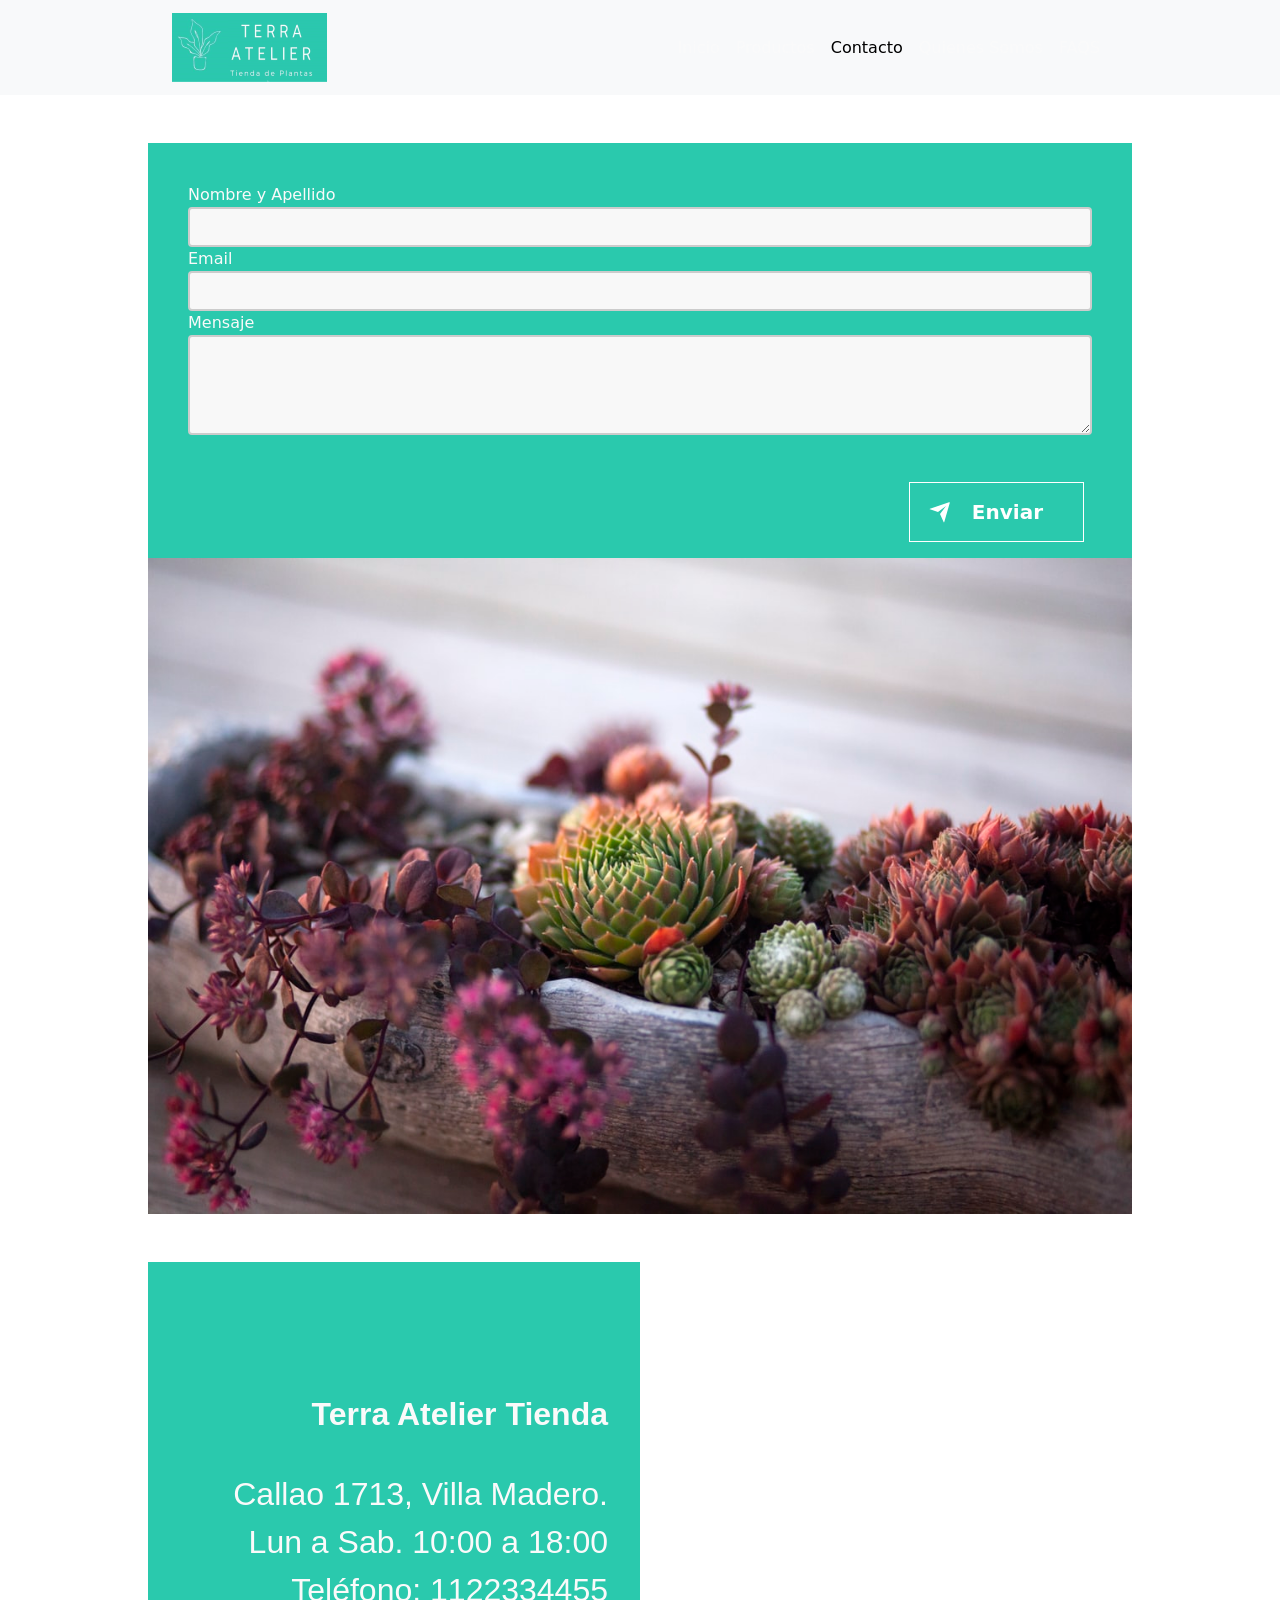
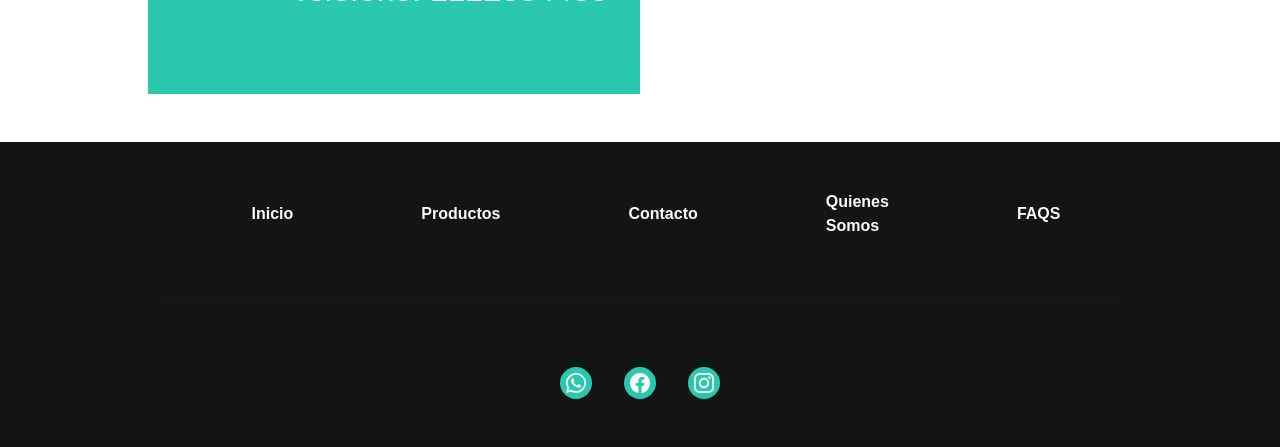
==== commit bce4213f: "Animaciones de botones nuevas" ====
--- a/contacto.html
+++ b/contacto.html
@@ -40,10 +40,10 @@
       </nav>
     
 
-<section class="responsive-message">
-    <div class="box-map mx-0">
-        <div class="inbox-left">
-            <form action="">
+<section class="responsive-message mb-5">
+    <div class="row">
+        <div class="col-xxl-6 col-12 p-0 inbox-left">
+            <form action="" class="p-3">
                 <div class="inbox-name">
                     <label for="text">Nombre y Apellido</label>
                     <input type="text">
@@ -58,17 +58,26 @@
                 </div>  
             </form>
             <div class="inbox-btn">
-                <button class="btn-inbox">Enviar Mensaje</button>
+                <button class="button-inbox">
+                      <div class="svg-wrapper-1">
+                        <div class="svg-wrapper">
+                          <svg xmlns="http://www.w3.org/2000/svg" viewBox="0 0 24 24" width="24" height="24">
+                            <path fill="none" d="M0 0h24v24H0z"></path>
+                           <path fill="currentColor" d="M1.946 9.315c-.522-.174-.527-.455.01-.634l19.087-6.362c.529-.176.832.12.684.638l-5.454 19.086c-.15.529-.455.547-.679.045L12 14l6-8-8 6-8.054-2.685z"></path>
+                          </svg>
+                        </div>
+                      </div>
+                      <span>Enviar</span>
+                    </button>
             </div>
         </div>
-        <div class="inbox-right"> 
-        <p class="message">Lorem ipsum dolor sit amet fugit!</p>
-        <img class="img-message" src="/img/message.svg" alt="iconmessage">
+        <div class="col-xxl-6 px-0  col-12"> 
+        <img class="img-inbox" src="/img/succulent.jpg" width="100%" alt="imagensuculenta">
         </div>
     </div>
 </section>
 
-    <section class="responsive-map mb-5">
+    <section class="responsive-message mb-5">
         <div class="row">
             <div class="col-12 col-md-6 p-0">
                 <div class= "box-map-left">
--- a/style.css
+++ b/style.css
@@ -131,6 +131,16 @@
   margin-top: 4rem;
 }
 
+.btn-hero:hover {
+background-color: #28B59C;
+
+}
+
+.btn-hero:active {
+  transform: translateY(-1px);
+
+}
+
 @media only screen and (max-width: 991px) {
   .hero {
     padding-top: 8rem;
@@ -423,15 +433,17 @@
 .inbox-left { 
     display: flex;
     flex-direction: column;
+    justify-content: center;
     background-color: #2ac9ad;
     color: #fafafa;
     width: 50%;
     background-size: fill no-repeat;
     background-position: center;
     height: auto;
-    padding: 2rem;
-    padding-top: 5rem;
-
+}
+
+form {
+  margin: 1.5rem;
 }
 
 input[type=text]:focus {
@@ -464,16 +476,20 @@
 }
 .inbox-right { 
     display: flex;
-    flex-direction: column;
     justify-content: center;
     align-items: center;
     background-color: #131515;
-    width: 50%;
+    width: auto;
     font-family: -apple-system, BlinkMacSystemFont, 'Segoe UI', Roboto, Oxygen, Ubuntu, Cantarell, 'Open Sans', 'Helvetica Neue', sans-serif;
     font-weight: bold;
     font-size: xx-large;
     background-color: #131515
     
+}
+
+.img-inbox {
+  height: 100%;
+
 }
 
 .message {
@@ -541,7 +557,6 @@
     justify-content: flex-end;
     width: 100%;
     height: auto;
-    margin-top: 2rem;
 }
 
 .btn-inbox {
@@ -727,6 +742,11 @@
   text-align: center;
   display: flex;
   color: #fafafa;
+}
+
+.iconcart {
+  fill: #fafafa;
+  display: inline-block;
 }
 
 @media only screen and (max-width: 1293px) {
@@ -1089,4 +1109,102 @@
       margin-left: 2rem;
       margin-right: 2rem;
     }
-    }+    }
+
+.card-title {
+  display: flex;
+  justify-content: center;
+}
+.button-inbox {
+  font-family: inherit;
+  font-size: 20px;
+  background-color: transparent;
+  color: #ffffff;
+  padding: 0.7em 2em;
+  padding-left: 0.9em;
+  border: solid;
+  border-width: thin;
+  border-color: #ffffff;
+  display: flex;
+  align-items: center;
+  overflow: hidden;
+  transition: all 0.2s;
+  font-weight: bold;
+  margin-right: 3rem;
+  margin-bottom: 1rem;
+ }
+ 
+ .button-inbox span {
+  display: block;
+  margin-left: 1em;
+  transition: all 0.3s ease-in-out;
+ }
+ 
+ .button-inbox svg {
+  display: block;
+  transform-origin: center center;
+  transition: transform 0.3s ease-in-out;
+ }
+ 
+ .button-inbox:hover {
+   background-color: #fafafa;
+ }
+
+ .button-inbox:hover .svg-wrapper {
+  animation: fly-1 0.6s ease-in-out infinite alternate;
+ }
+ 
+ .button-inbox:hover svg {
+  transform: translateX(2.4em) rotate(45deg) scale(1.1);
+  color: #2ac9ad;
+ }
+ 
+ .button-inbox:hover span {
+  transform: translateX(10em);
+ }
+ 
+ .button-inbox:active {
+  transform: scale(0.95);
+ }
+ 
+ @keyframes fly-1 {
+  from {
+   transform: translateY(0.1em);
+  }
+ 
+  to {
+   transform: translateY(-0.1em);
+  }
+ }
+ 
+ .button-inbox-market {
+  font-family: inherit;
+  font-size: 1rem;
+  background-color: #2ac9ad;
+  color: #ffffff;
+  padding: 0.5em;
+  border: solid;
+  border-width: thin;
+  border-color: #ffffff;
+  display: flex;
+  flex-direction: row;
+  align-items: center;
+  font-weight: bold;
+  margin:0.5rem;
+  margin-top: 1.5rem;
+  border-radius: 0.5rem;
+
+ }
+
+ .button-inbox-market:hover {
+  background-color: transparent;
+  border-color: #2ac9ad;
+  color: #2ac9ad;
+
+ }
+
+ .button-inbox-market:active {
+  transform: translateY(-1px);
+  background-color: #fafafa;
+
+ }
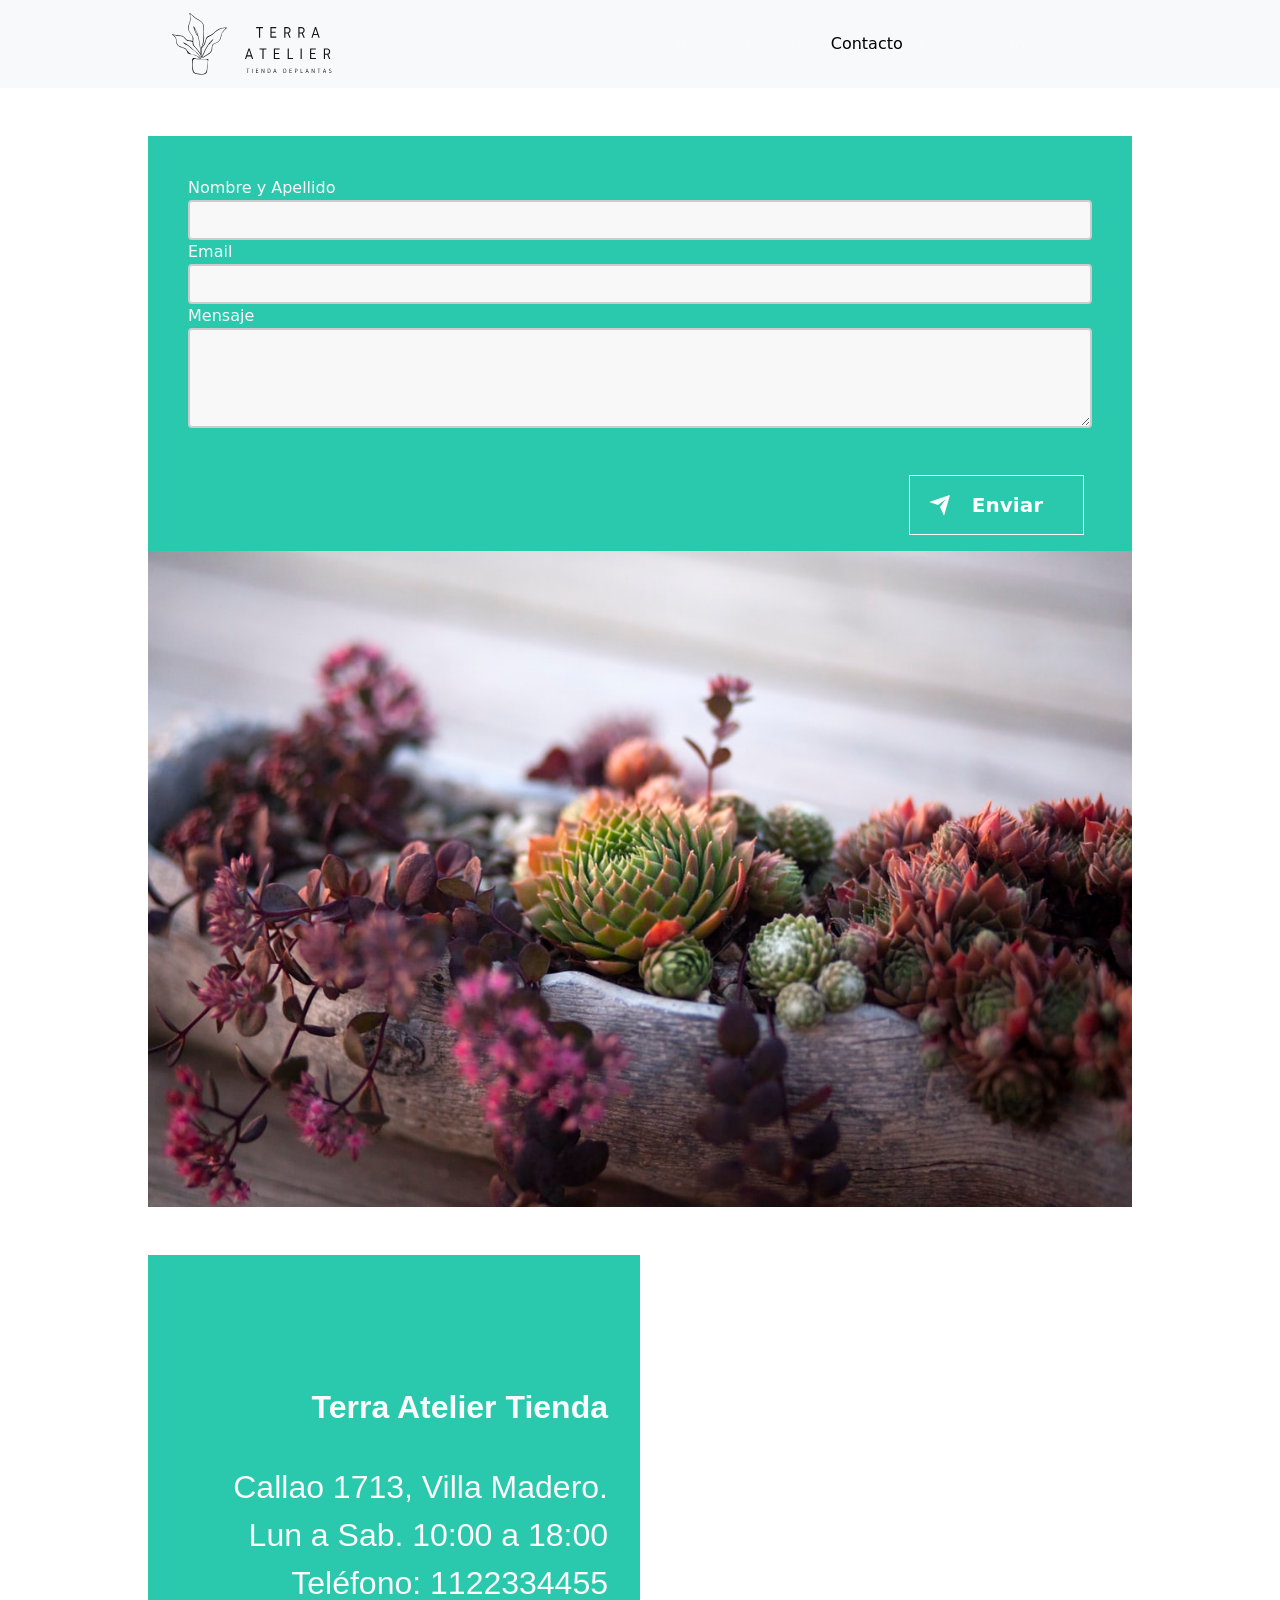
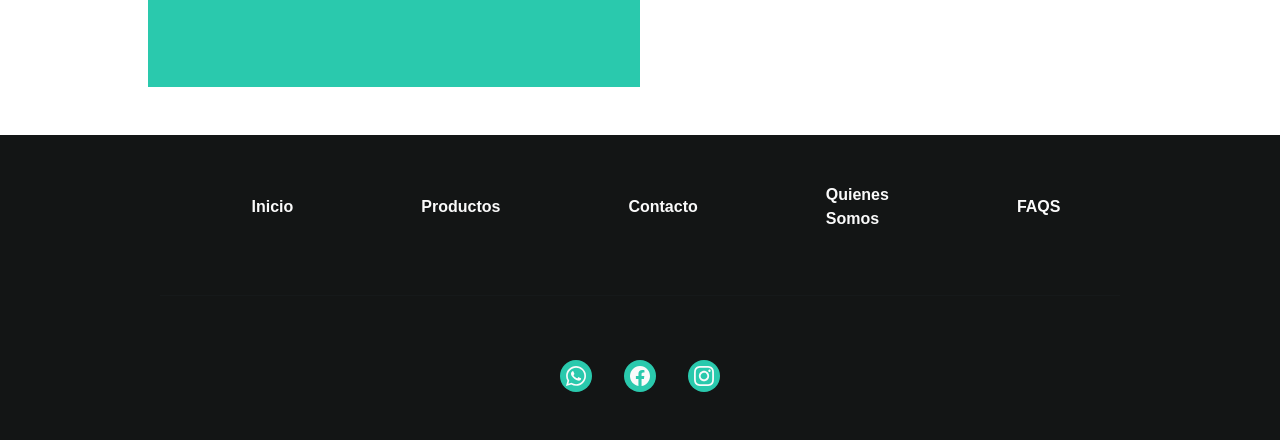
==== commit 0e70f71c: "cambios en index y logo" ====
--- a/contacto.html
+++ b/contacto.html
@@ -4,6 +4,7 @@
     <meta charset="UTF-8">
     <meta http-equiv="X-UA-Compatible" content="IE=edge">
     <meta name="viewport" content="width=device-width, initial-scale=1.0">
+    <meta name="E-commerce de plantas">
     <link rel="shortcut icon" href="img/favicon.ico">
     <link rel="stylesheet" href="style.css">
     <link href="https://cdn.jsdelivr.net/npm/bootstrap@5.1.3/dist/css/bootstrap.min.css" rel="stylesheet" integrity="sha384-1BmE4kWBq78iYhFldvKuhfTAU6auU8tT94WrHftjDbrCEXSU1oBoqyl2QvZ6jIW3" crossorigin="anonymous">
@@ -13,7 +14,7 @@
  
      <nav class="navbar navbar-expand-lg navbar-light bg-light mb-5 ">
         <div class="container-fluid ">
-          <a class="navbar-brand" href="index.html"><img class="logo" src="img/logo.png" alt="logoterra"></a>
+          <a class="navbar-brand" href="index.html"><img class="logo" src="img/logo.svg" alt="logoterraatelier"></a>
           <button class="navbar-toggler" type="button" data-bs-toggle="collapse" data-bs-target="#navbarNav" aria-controls="navbarNav" aria-expanded="false" aria-label="Toggle navigation">
             <span class="navbar-toggler-icon"></span>
           </button>
@@ -72,7 +73,7 @@
             </div>
         </div>
         <div class="col-xxl-6 px-0  col-12"> 
-        <img class="img-inbox" src="/img/succulent.jpg" width="100%" alt="imagensuculenta">
+        <img class="img-inbox" src="img/succulent.jpg" width="100%" alt="imagensuculenta">
         </div>
     </div>
 </section>
--- a/style.css
+++ b/style.css
@@ -1,7 +1,46 @@
 * {
   padding: 0;
   margin: 0;
-  box-sizing: border-box;
+  -webkit-box-sizing: border-box;
+          box-sizing: border-box;
+}
+
+.footer-primario #131515 {
+  background-color: #131515;
+}
+
+.footer-secundario #fafafa {
+  background-color: #131515;
+}
+
+.footer-responsive {
+  height: auto;
+  width: 100%;
+  background-color: #131515;
+}
+
+.ul-footer {
+  height: auto;
+  width: 100%;
+  background-color: #fafafa;
+}
+
+.footer, .footer--redisenio1, .footer--redisenio2 {
+  width: 100%;
+  height: auto;
+  background-color: #131515;
+  text-align: center;
+  color: #fafafa;
+}
+
+.footer--redisenio1 {
+  background-color: aquamarine;
+  color: yellow;
+}
+
+.footer--redisenio2 {
+  background-color: brown;
+  color: yellow;
 }
 
 body {
@@ -15,80 +54,97 @@
 }
 
 /* navbar */
-
 .navbar {
-  width: 100%;  
+  width: 100%;
   background-color: #2ac9ad;
-  display: flex;
-  justify-content: space-between;
-  align-items: center;
+  display: -webkit-box;
+  display: -ms-flexbox;
+  display: flex;
+  -webkit-box-pack: justify;
+      -ms-flex-pack: justify;
+          justify-content: space-between;
+  -webkit-box-align: center;
+      -ms-flex-align: center;
+          align-items: center;
   padding-top: 1rem;
   padding-bottom: 1rem;
-  
 }
 
 .navbar-collapse {
-
-  display: flex;
-  flex-basis: auto;
-  justify-content: flex-end;
+  display: -webkit-box;
+  display: -ms-flexbox;
+  display: flex;
+  -ms-flex-preferred-size: auto;
+      flex-basis: auto;
+  -webkit-box-pack: end;
+      -ms-flex-pack: end;
+          justify-content: flex-end;
   margin-right: 10rem;
-
 }
 
 .logo {
   margin-left: 10rem;
+  width: 10rem;
 }
 
 @media only screen and (max-width: 991px) {
   .logo {
-    margin-left:5rem;
-}
+    margin-left: 5rem;
+  }
 }
 
 @media only screen and (max-width: 600px) {
   .logo {
-    margin-left:1rem;
-}
+    margin-left: 1rem;
+  }
 }
 
 @media only screen and (max-width: 991px) {
   .navbar-toggler {
-    margin-right:5rem;
-}
+    margin-right: 5rem;
+  }
 }
 
 @media only screen and (max-width: 600px) {
   .navbar-toggler {
-    margin-right:1rem;
-}
+    margin-right: 1rem;
+  }
 }
 
 .ul-navbar {
-  display: flex;
-  flex-direction: row;
+  display: -webkit-box;
+  display: -ms-flexbox;
+  display: flex;
+  -webkit-box-orient: horizontal;
+  -webkit-box-direction: normal;
+      -ms-flex-direction: row;
+          flex-direction: row;
 }
 
 .li-navbar {
-  display: flex;
-  flex-direction: row;
+  display: -webkit-box;
+  display: -ms-flexbox;
+  display: flex;
+  -webkit-box-orient: horizontal;
+  -webkit-box-direction: normal;
+      -ms-flex-direction: row;
+          flex-direction: row;
   margin-right: 10rem;
   text-decoration: none;
   font-weight: bolder;
-  font-family: -apple-system, BlinkMacSystemFont, "Segoe UI", Roboto, Oxygen,
-    Ubuntu, Cantarell, "Open Sans", "Helvetica Neue", sans-serif;
+  font-family: -apple-system, BlinkMacSystemFont, "Segoe UI", Roboto, Oxygen,+ Ubuntu, Cantarell, "Open Sans", "Helvetica Neue", sans-serif;
 }
 
 a:link,
 a:visited,
-a:active {
+a:active,
+a:hover {
   text-decoration: none;
   color: #fafafa;
 }
 
-
 /* hero */
-
 .section1 {
   background-image: url("img/hero.png");
   background-repeat: none;
@@ -98,33 +154,40 @@
 }
 
 .hero {
-  display: flex;
-  flex-direction: column;
-  justify-content: flex-start;
-  align-items: flex-start;
+  display: -webkit-box;
+  display: -ms-flexbox;
+  display: flex;
+  -webkit-box-orient: vertical;
+  -webkit-box-direction: normal;
+      -ms-flex-direction: column;
+          flex-direction: column;
+  -webkit-box-pack: start;
+      -ms-flex-pack: start;
+          justify-content: flex-start;
+  -webkit-box-align: start;
+      -ms-flex-align: start;
+          align-items: flex-start;
   padding-top: 10rem;
 }
 
 h1 {
   color: #fafafa;
-  font-family: -apple-system, BlinkMacSystemFont, "Segoe UI", Roboto, Oxygen,
-    Ubuntu, Cantarell, "Open Sans", "Helvetica Neue", sans-serif;
+  font-family: -apple-system, BlinkMacSystemFont, "Segoe UI", Roboto, Oxygen,+ Ubuntu, Cantarell, "Open Sans", "Helvetica Neue", sans-serif;
   font-size: 6rem;
   margin-left: 10rem;
   margin-right: 10rem;
   margin-bottom: 10rem;
 }
 
-
-
 .btn-hero {
   background-color: #2ac9ad;
-  padding: 1rem;
+  padding: 0.2rem;
   border-radius: 0.5rem;
   border-color: #2ac9ad;
   color: #fafafa;
-  font-family: -apple-system, BlinkMacSystemFont, "Segoe UI", Roboto, Oxygen,
-    Ubuntu, Cantarell, "Open Sans", "Helvetica Neue", sans-serif;
+  font-family: -apple-system, BlinkMacSystemFont, "Segoe UI", Roboto, Oxygen,+ Ubuntu, Cantarell, "Open Sans", "Helvetica Neue", sans-serif;
   font-size: 1.5rem;
   margin-left: 10rem;
   margin-right: 10rem;
@@ -132,20 +195,18 @@
 }
 
 .btn-hero:hover {
-background-color: #28B59C;
-
+  background-color: #28B59C;
 }
 
 .btn-hero:active {
-  transform: translateY(-1px);
-
+  -webkit-transform: translateY(-1px);
+          transform: translateY(-1px);
 }
 
 @media only screen and (max-width: 991px) {
   .hero {
     padding-top: 8rem;
-    
-}
+  }
 }
 
 @media only screen and (max-width: 600px) {
@@ -153,142 +214,148 @@
     padding-top: 8rem;
     padding-left: 2rem;
     padding-right: 2rem;
+    display: -webkit-box;
+    display: -ms-flexbox;
     display: flex;
-    flex-direction: column;
-    justify-content: center;
-    align-items: center;
+    -webkit-box-orient: vertical;
+    -webkit-box-direction: normal;
+        -ms-flex-direction: column;
+            flex-direction: column;
+    -webkit-box-pack: center;
+        -ms-flex-pack: center;
+            justify-content: center;
+    -webkit-box-align: center;
+        -ms-flex-align: center;
+            align-items: center;
     text-align: center;
-    
-}
+  }
 }
 
 @media only screen and (max-width: 991px) {
   h1 {
-    margin-left:5rem;
-}
+    margin-left: 5rem;
+  }
 }
 
 @media only screen and (max-width: 991px) {
   .btn-hero {
-    margin-left:5rem;
+    margin-left: 5rem;
     margin-right: 1rem;
-}
+  }
 }
 
 @media only screen and (max-width: 600px) {
   h1 {
-    margin-left:1rem;
-    margin-right:1rem;
-}
+    margin-left: 1rem;
+    margin-right: 1rem;
+  }
 }
 
 @media only screen and (max-width: 600px) {
   .btn-hero {
-    margin-left:1rem;
+    margin-left: 1rem;
     margin-right: 1rem;
-}
+  }
 }
 
 @media only screen and (max-width: 440px) {
   .btn-hero {
     font-size: 1rem;
-}
+  }
 }
 
 @media only screen and (max-width: 335px) {
   .btn-hero {
     margin-left: 0rem;
     margin-right: 0rem;
-}
+  }
 }
 
 /* card */
-
-.card-text {
-  margin:2rem
-}
-
 .box-flex {
+  display: -webkit-box;
+  display: -ms-flexbox;
   display: flex;
   border-width: 0.01rem;
   border-style: solid;
-  border-color: rgb(206, 206, 206);
+  border-color: #cecece;
   margin-bottom: 4rem;
   height: 60vh;
-
 }
 
 .box-icon-text {
-  display: flex;
-  flex-direction: column;
+  display: -webkit-box;
+  display: -ms-flexbox;
+  display: flex;
+  -webkit-box-orient: vertical;
+  -webkit-box-direction: normal;
+      -ms-flex-direction: column;
+          flex-direction: column;
   background-color: #fafafa;
 }
 
 .icon {
-  padding-top:6rem;
-  padding-left: 2rem;
-  padding-bottom: 2rem;
+  width: 3rem;
+  margin-bottom: 1.5rem;
 }
 
 @media only screen and (max-width: 1375px) {
   .icon {
     padding-top: 3rem;
-}
+  }
 }
 
 @media only screen and (max-width: 1235px) {
   .icon {
     padding-top: 2rem;
     padding-bottom: 1rem;
-}
+  }
 }
 
 @media only screen and (max-width: 1167px) {
   .icon {
     padding-top: 1rem;
     padding-bottom: 0rem;
-}
-}
-
-@media only screen and (max-width: 1093px) {
+  }
+}
+
+@media only screen and (max-width: 1379px) {
   .icon {
     display: none;
-}
-}
-
-@media only screen and (max-width: 1061px) {
-  .card-text {
-    margin:1rem;
-}
+  }
 }
 
 @media only screen and (min-width: 775px) and (max-width: 1061px) {
   .section-width {
-    margin-left:12rem;
-    margin-right:12rem;
-}
-}
-
-
+    margin-left: 12rem;
+    margin-right: 12rem;
+  }
+}
 
 @media only screen and (max-width: 600px) {
   .section-width {
-    margin-left:1rem;
-    margin-right:1rem;
-}
+    margin-left: 1rem;
+    margin-right: 1rem;
+  }
 }
 
 @media only screen and (max-width: 410px) {
   .image-card {
     border-radius: round;
-}
+  }
+}
+
+@media only screen and (max-width: 1041px) {
+  .card-text {
+    font-size: small;
+  }
 }
 
 .box-text-1 {
   padding-left: 3rem;
   padding-right: 3rem;
-  font-family: -apple-system, BlinkMacSystemFont, "Segoe UI", Roboto, Oxygen,
-    Ubuntu, Cantarell, "Open Sans", "Helvetica Neue", sans-serif;
+  font-family: -apple-system, BlinkMacSystemFont, "Segoe UI", Roboto, Oxygen,+ Ubuntu, Cantarell, "Open Sans", "Helvetica Neue", sans-serif;
   color: #131515;
   font-size: 1.5rem;
 }
@@ -296,29 +363,38 @@
 .box-text-2 {
   padding-left: 3rem;
   padding-right: 3rem;
-  font-family: -apple-system, BlinkMacSystemFont, "Segoe UI", Roboto, Oxygen,
-    Ubuntu, Cantarell, "Open Sans", "Helvetica Neue", sans-serif;
+  font-family: -apple-system, BlinkMacSystemFont, "Segoe UI", Roboto, Oxygen,+ Ubuntu, Cantarell, "Open Sans", "Helvetica Neue", sans-serif;
   color: #131515;
   font-size: 1.5rem;
   text-align: right;
 }
 
 .icon-2 {
-  display: flex;
-  flex-direction: row;
-  justify-content: flex-end;
+  display: -webkit-box;
+  display: -ms-flexbox;
+  display: flex;
+  -webkit-box-orient: horizontal;
+  -webkit-box-direction: normal;
+      -ms-flex-direction: row;
+          flex-direction: row;
+  -webkit-box-pack: end;
+      -ms-flex-pack: end;
+          justify-content: flex-end;
   padding-top: 8rem;
   padding-right: 3rem;
   padding-bottom: 4rem;
 }
 
 .box-flex-negra {
+  display: -webkit-box;
+  display: -ms-flexbox;
   display: flex;
   border-width: 0.01rem;
   border-style: solid;
-  border-color: rgb(206, 206, 206);
+  border-color: #cecece;
   margin-bottom: 4rem;
-  background-color: #2ac9ad
+  background-color: #2ac9ad;
 }
 
 .image-width {
@@ -326,16 +402,20 @@
   height: auto;
 }
 
-
-
 .box-left {
-  display: flex;
-  align-items: center;
+  display: -webkit-box;
+  display: -ms-flexbox;
+  display: flex;
+  -webkit-box-align: center;
+      -ms-flex-align: center;
+          align-items: center;
   width: 50%;
   padding: 4rem;
 }
 
 .box-right {
+  display: -webkit-box;
+  display: -ms-flexbox;
   display: flex;
   background-color: black;
   width: 50%;
@@ -346,7 +426,6 @@
 }
 
 /* footer */
-
 footer {
   background-color: #131515;
   padding-right: 10rem;
@@ -354,15 +433,30 @@
 }
 
 .ul-footer {
-    display: flex;
-    flex-direction: row;
-    justify-content: center;
+  display: -webkit-box;
+  display: -ms-flexbox;
+  display: flex;
+  -webkit-box-orient: horizontal;
+  -webkit-box-direction: normal;
+      -ms-flex-direction: row;
+          flex-direction: row;
+  -webkit-box-pack: center;
+      -ms-flex-pack: center;
+          justify-content: center;
+  background-color: #131515;
 }
 
 .li-footer {
-  display: flex;
-  flex-direction: column;
-  justify-content: center;
+  display: -webkit-box;
+  display: -ms-flexbox;
+  display: flex;
+  -webkit-box-orient: vertical;
+  -webkit-box-direction: normal;
+      -ms-flex-direction: column;
+          flex-direction: column;
+  -webkit-box-pack: center;
+      -ms-flex-pack: center;
+          justify-content: center;
   margin-right: 2rem;
   margin-left: 2rem;
   margin-top: 1rem;
@@ -370,9 +464,8 @@
   padding: 2rem;
   text-decoration: none;
   font-weight: bolder;
-  font-family: -apple-system, BlinkMacSystemFont, "Segoe UI", Roboto, Oxygen,
-    Ubuntu, Cantarell, "Open Sans", "Helvetica Neue", sans-serif;
-
+  font-family: -apple-system, BlinkMacSystemFont, "Segoe UI", Roboto, Oxygen,+ Ubuntu, Cantarell, "Open Sans", "Helvetica Neue", sans-serif;
 }
 
 footer hr {
@@ -382,15 +475,18 @@
 
 @media only screen and (max-width: 992px) {
   .li-footer {
-    margin:0rem;
-}
+    margin: 0rem;
+  }
 }
 
 @media only screen and (max-width: 700px) {
   .ul-footer {
-    flex-direction: column;
+    -webkit-box-orient: vertical;
+    -webkit-box-direction: normal;
+        -ms-flex-direction: column;
+            flex-direction: column;
     padding-left: 0%;
-}
+  }
 }
 
 @media only screen and (max-width: 700px) {
@@ -399,47 +495,65 @@
     margin-right: 0rem;
     padding-left: 0px;
     padding-right: 0px;
-}
+  }
 }
 
 .redes {
-    display: flex;
-    flex-direction: row;
-    align-items: center;
-    justify-content: center;
-    padding-top: 2rem;
-    padding-bottom: 2rem;
+  display: -webkit-box;
+  display: -ms-flexbox;
+  display: flex;
+  -webkit-box-orient: horizontal;
+  -webkit-box-direction: normal;
+      -ms-flex-direction: row;
+          flex-direction: row;
+  -webkit-box-align: center;
+      -ms-flex-align: center;
+          align-items: center;
+  -webkit-box-pack: center;
+      -ms-flex-pack: center;
+          justify-content: center;
+  padding-top: 2rem;
+  padding-bottom: 2rem;
 }
 
 .icon-redes {
-    margin: 1rem;
+  margin: 1rem;
 }
 
 .section1.parallax {
-    background-attachment: fixed;
+  background-attachment: fixed;
 }
 
 iframe {
-  width:100%; 
-  height:100%;
+  width: 100%;
+  height: 100%;
 }
 
 .box-map {
-    display: flex;
-    margin-bottom: 8rem;
-    color: #fafafa;
-}
-
-.inbox-left { 
-    display: flex;
-    flex-direction: column;
-    justify-content: center;
-    background-color: #2ac9ad;
-    color: #fafafa;
-    width: 50%;
-    background-size: fill no-repeat;
-    background-position: center;
-    height: auto;
+  display: -webkit-box;
+  display: -ms-flexbox;
+  display: flex;
+  margin-bottom: 8rem;
+  color: #fafafa;
+}
+
+.inbox-left {
+  display: -webkit-box;
+  display: -ms-flexbox;
+  display: flex;
+  -webkit-box-orient: vertical;
+  -webkit-box-direction: normal;
+      -ms-flex-direction: column;
+          flex-direction: column;
+  -webkit-box-pack: center;
+      -ms-flex-pack: center;
+          justify-content: center;
+  background-color: #2ac9ad;
+  color: #fafafa;
+  width: 50%;
+  background-size: fill no-repeat;
+  background-position: center;
+  height: auto;
 }
 
 form {
@@ -454,7 +568,8 @@
   width: 100%;
   height: 100px;
   padding: 12px 20px;
-  box-sizing: border-box;
+  -webkit-box-sizing: border-box;
+          box-sizing: border-box;
   border: 2px solid #ccc;
   border-radius: 4px;
   background-color: #f8f8f8;
@@ -468,50 +583,57 @@
   width: 100%;
   height: 40px;
   padding: 12px 20px;
-  box-sizing: border-box;
+  -webkit-box-sizing: border-box;
+          box-sizing: border-box;
   border: 2px solid #ccc;
   border-radius: 4px;
   background-color: #f8f8f8;
   resize: none;
 }
-.inbox-right { 
-    display: flex;
-    justify-content: center;
-    align-items: center;
-    background-color: #131515;
-    width: auto;
-    font-family: -apple-system, BlinkMacSystemFont, 'Segoe UI', Roboto, Oxygen, Ubuntu, Cantarell, 'Open Sans', 'Helvetica Neue', sans-serif;
-    font-weight: bold;
-    font-size: xx-large;
-    background-color: #131515
-    
+
+.inbox-right {
+  display: -webkit-box;
+  display: -ms-flexbox;
+  display: flex;
+  -webkit-box-pack: center;
+      -ms-flex-pack: center;
+          justify-content: center;
+  -webkit-box-align: center;
+      -ms-flex-align: center;
+          align-items: center;
+  background-color: #131515;
+  width: auto;
+  font-family: -apple-system, BlinkMacSystemFont, 'Segoe UI', Roboto, Oxygen, Ubuntu, Cantarell, 'Open Sans', 'Helvetica Neue', sans-serif;
+  font-weight: bold;
+  font-size: xx-large;
+  background-color: #131515;
 }
 
 .img-inbox {
   height: 100%;
-
 }
 
 .message {
-  margin:2rem;
+  margin: 2rem;
   margin-top: 0rem;
 }
 
 @media only screen and (max-width: 1466px) {
   .message {
     font-size: x-large;
-}
-}
+  }
+}
+
 @media only screen and (max-width: 1466px) {
   .img-message {
     width: 20vw;
-}
+  }
 }
 
 @media only screen and (max-width: 1212px) {
   .message {
     display: none;
-}
+  }
 }
 
 .img-message {
@@ -521,48 +643,54 @@
 @media only screen and (max-width: 1212px) {
   .img-message {
     width: 25vw;
-}
+  }
 }
 
 @media only screen and (max-width: 992px) {
   .responsive-message {
-    margin-left: 5rem ;
-    margin-right: 5rem ;
-}
+    margin-left: 5rem;
+    margin-right: 5rem;
+  }
 }
 
 @media only screen and (max-width: 824px) {
   .responsive-message {
-    margin-left: 1rem ;
-    margin-right: 1rem ;
-}
+    margin-left: 1rem;
+    margin-right: 1rem;
+  }
 }
 
 @media only screen and (max-width: 824px) {
   .inbox-right {
     display: none;
-}
+  }
 }
 
 @media only screen and (max-width: 824px) {
   .inbox-left {
     width: 100%;
-}
-}
-
-
-.inbox-btn { 
-    display: flex;
-    flex-direction: row;
-    justify-content: flex-end;
-    width: 100%;
-    height: auto;
+  }
+}
+
+.inbox-btn {
+  display: -webkit-box;
+  display: -ms-flexbox;
+  display: flex;
+  -webkit-box-orient: horizontal;
+  -webkit-box-direction: normal;
+      -ms-flex-direction: row;
+          flex-direction: row;
+  -webkit-box-pack: end;
+      -ms-flex-pack: end;
+          justify-content: flex-end;
+  width: 100%;
+  height: auto;
 }
 
 .btn-inbox {
   padding: 3rem;
-  -webkit-transition-duration: 0.4s; 
-    transition-duration: 0.4s;
+  -webkit-transition-duration: 0.4s;
+  transition-duration: 0.4s;
   color: #131515;
   font-family: -apple-system, BlinkMacSystemFont, 'Segoe UI', Roboto, Oxygen, Ubuntu, Cantarell, 'Open Sans', 'Helvetica Neue', sans-serif;
 }
@@ -570,28 +698,36 @@
 .responsive-map {
   margin-left: 10rem;
   margin-right: 10rem;
-  
 }
 
 @media only screen and (max-width: 992px) {
   .responsive-map {
-  margin-left: 5rem;
-  margin-right: 5rem;
-}
+    margin-left: 5rem;
+    margin-right: 5rem;
+  }
 }
 
 @media only screen and (max-width: 992px) {
   .responsive-map {
-  margin-left: 2rem;
-  margin-right: 2rem;
-}
-}
-
-.box-map-left { 
-  display: flex;
-  flex-direction: column;
-  justify-content:flex-end;
-  align-items: flex-end;
+    margin-left: 2rem;
+    margin-right: 2rem;
+  }
+}
+
+.box-map-left {
+  display: -webkit-box;
+  display: -ms-flexbox;
+  display: flex;
+  -webkit-box-orient: vertical;
+  -webkit-box-direction: normal;
+      -ms-flex-direction: column;
+          flex-direction: column;
+  -webkit-box-pack: end;
+      -ms-flex-pack: end;
+          justify-content: flex-end;
+  -webkit-box-align: end;
+      -ms-flex-align: end;
+          align-items: flex-end;
   background-color: #2ac9ad;
   color: #fafafa;
   width: 100%;
@@ -601,10 +737,11 @@
 div .col-6 {
   padding-left: 0rem;
   padding-right: 0rem;
-
-}
-
- .box-map-right { 
+}
+
+.box-map-right {
+  display: -webkit-box;
+  display: -ms-flexbox;
   display: flex;
   background-color: black;
   width: 100%;
@@ -614,13 +751,23 @@
 }
 
 .flex-row {
-  display: flex;
-  flex-direction: row;
+  display: -webkit-box;
+  display: -ms-flexbox;
+  display: flex;
+  -webkit-box-orient: horizontal;
+  -webkit-box-direction: normal;
+      -ms-flex-direction: row;
+          flex-direction: row;
 }
 
 .btn-inbox {
-  display: flex;
-  flex-direction: row;
+  display: -webkit-box;
+  display: -ms-flexbox;
+  display: flex;
+  -webkit-box-orient: horizontal;
+  -webkit-box-direction: normal;
+      -ms-flex-direction: row;
+          flex-direction: row;
   padding-top: 0.8rem;
   padding-left: 2rem;
   padding-right: 2rem;
@@ -635,60 +782,61 @@
 }
 
 .text-map {
-    display: flex;
-    justify-content: flex-end;
-    padding-bottom: 2rem;
-    font-family: -apple-system, BlinkMacSystemFont, 'Segoe UI', Roboto, Oxygen, Ubuntu, Cantarell, 'Open Sans', 'Helvetica Neue', sans-serif;
-    font-size: 2rem;
-    text-align: right;
-
+  display: -webkit-box;
+  display: -ms-flexbox;
+  display: flex;
+  -webkit-box-pack: end;
+      -ms-flex-pack: end;
+          justify-content: flex-end;
+  padding-bottom: 2rem;
+  font-family: -apple-system, BlinkMacSystemFont, 'Segoe UI', Roboto, Oxygen, Ubuntu, Cantarell, 'Open Sans', 'Helvetica Neue', sans-serif;
+  font-size: 2rem;
+  text-align: right;
 }
 
 @media only screen and (max-width: 1185px) {
   .text-map {
     width: 100%;
     font-size: 1.5rem;
-}
-}
-
-
+  }
+}
 
 .text-map-bold {
-    padding-top: 6rem;
-    padding-bottom: 1rem;
-    font-family: -apple-system, BlinkMacSystemFont, 'Segoe UI', Roboto, Oxygen, Ubuntu, Cantarell, 'Open Sans', 'Helvetica Neue', sans-serif;
-    font-size: 2rem;
-    text-align: right;
-    font-weight: bold;
+  padding-top: 6rem;
+  padding-bottom: 1rem;
+  font-family: -apple-system, BlinkMacSystemFont, 'Segoe UI', Roboto, Oxygen, Ubuntu, Cantarell, 'Open Sans', 'Helvetica Neue', sans-serif;
+  font-size: 2rem;
+  text-align: right;
+  font-weight: bold;
 }
 
 @media only screen and (max-width: 420px) {
   .text-map-bold {
     font-size: 1.5rem;
-}
+  }
 }
 
 @media only screen and (max-width: 420px) {
   .box-map-left {
-    align-items: center;
-    justify-content: center;
+    -webkit-box-align: center;
+        -ms-flex-align: center;
+            align-items: center;
+    -webkit-box-pack: center;
+        -ms-flex-pack: center;
+            justify-content: center;
     padding: 1rem;
-}
+  }
 }
 
 @media only screen and (max-width: 420px) {
   .text-map {
-    justify-content: center;
-}
-}
-
-
-
-
-
+    -webkit-box-pack: center;
+        -ms-flex-pack: center;
+            justify-content: center;
+  }
+}
 
 /* parallax 2  */
-
 .section2 {
   background-image: url("img/hero.png");
   background-repeat: no-repeat;
@@ -700,30 +848,44 @@
 
 .section2.parallax {
   background-attachment: fixed;
-  display: flex;
-  align-items: center;
+  display: -webkit-box;
+  display: -ms-flexbox;
+  display: flex;
+  -webkit-box-align: center;
+      -ms-flex-align: center;
+          align-items: center;
 }
 
 .box-flex-pie {
-  display: flex;
+  display: -webkit-box;
+  display: -ms-flexbox;
+  display: flex;
+  width: 100%;
   margin-right: 10rem;
   margin-left: 10rem;
   margin-top: 1rem;
   margin-top: 1rem;
   background-color: #2ac9ad;
-  
 }
 
 .box-left-pie {
-  display: flex;
-  flex-direction: row;
-  align-items: center;
+  display: -webkit-box;
+  display: -ms-flexbox;
+  display: flex;
+  -webkit-box-orient: horizontal;
+  -webkit-box-direction: normal;
+      -ms-flex-direction: row;
+          flex-direction: row;
+  -webkit-box-align: center;
+      -ms-flex-align: center;
+          align-items: center;
   width: 50%;
   background-color: #2ac9ad;
-  
 }
 
 .box-right-pie {
+  display: -webkit-box;
+  display: -ms-flexbox;
   display: flex;
   background-color: black;
   width: 50%;
@@ -735,11 +897,13 @@
 
 .box-text-3 {
   padding: 2rem;
-  font-family: -apple-system, BlinkMacSystemFont, "Segoe UI", Roboto, Oxygen,
-    Ubuntu, Cantarell, "Open Sans", "Helvetica Neue", sans-serif;
+  font-family: -apple-system, BlinkMacSystemFont, "Segoe UI", Roboto, Oxygen,+ Ubuntu, Cantarell, "Open Sans", "Helvetica Neue", sans-serif;
   color: #131515;
   font-size: 2.3rem;
   text-align: center;
+  display: -webkit-box;
+  display: -ms-flexbox;
   display: flex;
   color: #fafafa;
 }
@@ -752,67 +916,64 @@
 @media only screen and (max-width: 1293px) {
   .box-text-3 {
     font-size: 2rem;
-}
+  }
 }
 
 @media only screen and (max-width: 1093px) {
   .box-right-pie {
     display: none;
-
-}
+  }
 }
 
 @media only screen and (max-width: 1093px) {
   .box-left-pie {
-    width:100%;
-
-}
+    width: 100%;
+  }
 }
 
 @media only screen and (max-width: 1093px) {
   .section2 {
-    height:50vh;
-
-}
+    height: 50vh;
+  }
 }
 
 @media only screen and (max-width: 740px) {
   .box-flex-pie {
     margin-left: 5rem;
     margin-right: 5rem;
-}
+  }
 }
 
 @media only screen and (max-width: 600px) {
   .box-flex-pie {
-    margin:1rem;
-}
+    margin: 1rem;
+  }
 }
 
 @media only screen and (max-width: 422px) {
   .box-text-3 {
     font-size: 1.7rem;
-}
+  }
 }
 
 @media only screen and (max-width: 360px) {
   .box-text-3 {
     font-size: 1.5rem;
-}
+  }
 }
 
 @media only screen and (max-width: 1200px) {
-.responsive-market {
-margin-left: 1rem;
-margin-right: 1rem;
-}
+  .responsive-market {
+    margin-left: 1rem;
+    margin-right: 1rem;
+  }
 }
 
 @media only screen and (max-width: 800px) {
   aside {
-  display: none;
-  }
-  }
+    display: none;
+  }
+}
 
 .carousel-item {
   background-repeat: no-repeat;
@@ -820,8 +981,7 @@
 }
 
 h3 {
-font-size: larger;
-
+  font-size: larger;
 }
 
 .catalogo {
@@ -842,65 +1002,68 @@
 }
 
 .precios {
-  display: flex;
-  flex-direction: row;
+  display: -webkit-box;
+  display: -ms-flexbox;
+  display: flex;
+  -webkit-box-orient: horizontal;
+  -webkit-box-direction: normal;
+      -ms-flex-direction: row;
+          flex-direction: row;
   margin-bottom: 5rem;
 }
 
 .ordenar {
-  display: flex;
-  flex-direction: row;
-  justify-content: end;
+  display: -webkit-box;
+  display: -ms-flexbox;
+  display: flex;
+  -webkit-box-orient: horizontal;
+  -webkit-box-direction: normal;
+      -ms-flex-direction: row;
+          flex-direction: row;
+  -webkit-box-pack: end;
+      -ms-flex-pack: end;
+          justify-content: end;
   margin: 1rem;
   margin-bottom: none;
   font-family: -apple-system, BlinkMacSystemFont, 'Segoe UI', Roboto, Oxygen, Ubuntu, Cantarell, 'Open Sans', 'Helvetica Neue', sans-serif;
   margin-bottom: 1rem;
   margin-top: 2rem;
-  
-}
-
-.box-flex-faqs {
-  display: flex;
-  margin-right: 0rem;
-  margin-left: 0rem;
-  background-color: #2ac9ad;
-  
-}
-
-.box-right-faqs {
-  display: flex;
-  background-color: black;
-  width: 100%;
-  background-image: url(img/box1.jpg);
-  background-size: fill no-repeat;
-  background-position: center;
-  height: 60vh;
-
 }
 
 .navbar2 {
   position: none;
-  width: 100%;  
+  width: 100%;
   background-color: #2ac9ad;
-  display: flex;
-  justify-content: space-between;
-  align-items: center;
+  display: -webkit-box;
+  display: -ms-flexbox;
+  display: flex;
+  -webkit-box-pack: justify;
+      -ms-flex-pack: justify;
+          justify-content: space-between;
+  -webkit-box-align: center;
+      -ms-flex-align: center;
+          align-items: center;
   padding-top: 1rem;
   padding-bottom: 1rem;
   margin-bottom: 5rem;
 }
 
 .categoria-catalogo2 {
-    font-family: -apple-system, BlinkMacSystemFont, 'Segoe UI', Roboto, Oxygen, Ubuntu, Cantarell, 'Open Sans', 'Helvetica Neue', sans-serif;
-    font-weight: 100;
-    padding-top: 1rem;
-    margin-right: 8rem;
-    margin-bottom: 6rem;
+  font-family: -apple-system, BlinkMacSystemFont, 'Segoe UI', Roboto, Oxygen, Ubuntu, Cantarell, 'Open Sans', 'Helvetica Neue', sans-serif;
+  font-weight: 100;
+  padding-top: 1rem;
+  margin-right: 8rem;
+  margin-bottom: 6rem;
 }
 
 .quienes {
-  display: flex;
-  flex-direction: row;
+  display: -webkit-box;
+  display: -ms-flexbox;
+  display: flex;
+  -webkit-box-orient: horizontal;
+  -webkit-box-direction: normal;
+      -ms-flex-direction: row;
+          flex-direction: row;
   margin-right: 10rem;
   margin-left: 10rem;
 }
@@ -911,10 +1074,15 @@
 }
 
 .quienes-texto {
-  display: flex;
-  flex-direction: column;
+  display: -webkit-box;
+  display: -ms-flexbox;
+  display: flex;
+  -webkit-box-orient: vertical;
+  -webkit-box-direction: normal;
+      -ms-flex-direction: column;
+          flex-direction: column;
   margin-right: 0rem;
-  width: 50vw
+  width: 50vw;
 }
 
 .text-quienes {
@@ -926,133 +1094,196 @@
 
 @media only screen and (max-width: 1420px) {
   .text-quienes {
-  margin-right: 1rem;
-  }
-  }
-
- 
+    margin-right: 1rem;
+  }
+}
+
+@media only screen and (max-width: 1420px) {
+  .text-faqs {
+    margin-right: 1rem;
+  }
+}
 
 .quienes-img {
   margin-right: 0rem;
   border-radius: 60rem;
   width: 350px;
-  display: flex;
-  align-items: center;
-  justify-content: start;
+  display: -webkit-box;
+  display: -ms-flexbox;
+  display: flex;
+  -webkit-box-align: center;
+      -ms-flex-align: center;
+          align-items: center;
+  -webkit-box-pack: start;
+      -ms-flex-pack: start;
+          justify-content: start;
 }
 
 @media only screen and (max-width: 1200px) {
   .quienes-img {
-  border-radius: 0rem;
-  width: 700px;
-  padding: 2rem;
-  display: flex;
-  justify-content: center;
-  }
-  }
-
-  @media only screen and (max-width: 948px) {
-    .quienes-img {
+    border-radius: 0rem;
+    width: 700px;
+    padding: 2rem;
+    display: -webkit-box;
+    display: -ms-flexbox;
+    display: flex;
+    -webkit-box-pack: center;
+        -ms-flex-pack: center;
+            justify-content: center;
+  }
+}
+
+@media only screen and (max-width: 948px) {
+  .quienes-img {
     border-radius: 0rem;
     width: 500px;
     padding: 0rem;
+    display: -webkit-box;
+    display: -ms-flexbox;
     display: flex;
     margin-top: 2rem;
     margin-bottom: 2rem;
-    justify-content: center;
-    }
-  }
-
-  @media only screen and (max-width: 745px) {
-      .responsive-quienes {
-      margin-left: 2rem;
-      margin-right: 2rem;
-      }
-  }
-
-  @media only screen and (max-width: 563px) {
-        .quienes-img {
-          width: 400px;
-          }
-          }
-  
-          @media only screen and (max-width: 438px) {
-            .quienes-img {
-              width: 300px;
-              }
-            }
-
-              @media only screen and (max-width: 378px) {
-                .quienes-img {
-                  width: 250px;
-                  }
-                }
+    -webkit-box-pack: center;
+        -ms-flex-pack: center;
+            justify-content: center;
+  }
+}
+
+@media only screen and (max-width: 745px) {
+  .responsive-quienes {
+    margin-left: 2rem;
+    margin-right: 2rem;
+  }
+}
+
+@media only screen and (max-width: 745px) {
+  .responsive-faqs {
+    margin-left: 2rem;
+    margin-right: 2rem;
+  }
+}
+
+@media only screen and (max-width: 400px) {
+  .responsive-faqs {
+    margin-left: 0rem;
+    margin-right: 0rem;
+  }
+}
+
+@media only screen and (max-width: 563px) {
+  .quienes-img {
+    width: 400px;
+  }
+}
+
+@media only screen and (max-width: 438px) {
+  .quienes-img {
+    width: 300px;
+  }
+}
+
+@media only screen and (max-width: 378px) {
+  .quienes-img {
+    width: 250px;
+  }
+}
 
 .grid {
+  display: -ms-grid;
   display: grid;
-  grid-template-columns: repeat(4,1fr);
+  -ms-grid-columns: (1fr)[4];
+      grid-template-columns: repeat(4, 1fr);
   gap: 4rem;
   width: 100%;
-
-
 }
 
 @media only screen and (max-width: 1672px) {
   .grid {
-  grid-template-columns: repeat(3,1fr)
-  }
-  }
-
-  @media only screen and (max-width: 1405px) {
-    .grid {
-    grid-template-columns: repeat(2,1fr)
-    }
-    }
-
-    @media only screen and (max-width: 848px) {
-      .grid {
-      gap:1.5rem;
-      }
-      }
-
-      @media only screen and (max-width: 480px) {
-        .grid {
-        grid-template-columns: repeat(1,1fr)
-        }
-        }
+    -ms-grid-columns: (1fr)[3];
+        grid-template-columns: repeat(3, 1fr);
+  }
+}
+
+@media only screen and (max-width: 1405px) {
+  .grid {
+    -ms-grid-columns: (1fr)[2];
+        grid-template-columns: repeat(2, 1fr);
+  }
+}
+
+@media only screen and (max-width: 848px) {
+  .grid {
+    gap: 1.5rem;
+  }
+}
+
+@media only screen and (max-width: 480px) {
+  .grid {
+    -ms-grid-columns: (1fr)[1];
+        grid-template-columns: repeat(1, 1fr);
+  }
+}
 
 .grid-direction {
-  display: flex;
-  flex-direction: column;
+  display: -webkit-box;
+  display: -ms-flexbox;
+  display: flex;
+  -webkit-box-orient: vertical;
+  -webkit-box-direction: normal;
+      -ms-flex-direction: column;
+          flex-direction: column;
 }
 
 .market {
-  display: flex;
-  flex-direction: row;
-  
+  display: -webkit-box;
+  display: -ms-flexbox;
+  display: flex;
+  -webkit-box-orient: horizontal;
+  -webkit-box-direction: normal;
+      -ms-flex-direction: row;
+          flex-direction: row;
 }
 
 .card {
-  display: flex;
-  flex-direction: column;
-  justify-content: center;
-  align-content: center;
-  align-items: center;
+  display: -webkit-box;
+  display: -ms-flexbox;
+  display: flex;
+  -webkit-box-orient: vertical;
+  -webkit-box-direction: normal;
+      -ms-flex-direction: column;
+          flex-direction: column;
+  -webkit-box-pack: center;
+      -ms-flex-pack: center;
+          justify-content: center;
+  -ms-flex-line-pack: center;
+      align-content: center;
+  -webkit-box-align: center;
+      -ms-flex-align: center;
+          align-items: center;
   border-radius: 10px;
   background-color: white;
 }
 
 .img-card:hover {
   opacity: 1.5;
-  
 }
 
 .btn-card {
-  display: flex;
-  flex-direction: row;
-  justify-content: center;
-  align-content: center;
-  align-items: center;
+  display: -webkit-box;
+  display: -ms-flexbox;
+  display: flex;
+  -webkit-box-orient: horizontal;
+  -webkit-box-direction: normal;
+      -ms-flex-direction: row;
+          flex-direction: row;
+  -webkit-box-pack: center;
+      -ms-flex-pack: center;
+          justify-content: center;
+  -ms-flex-line-pack: center;
+      align-content: center;
+  -webkit-box-align: center;
+      -ms-flex-align: center;
+          align-items: center;
   padding-top: 0.8rem;
   padding-left: 2rem;
   padding-right: 2rem;
@@ -1062,22 +1293,32 @@
   border-radius: 0.5rem;
   margin-bottom: 2rem;
   margin-top: 1rem;
-
 }
 
 .title-card {
   margin: 1rem;
-  display: flex;
-  justify-content: center;
-  align-content: center;
+  display: -webkit-box;
+  display: -ms-flexbox;
+  display: flex;
+  -webkit-box-pack: center;
+      -ms-flex-pack: center;
+          justify-content: center;
+  -ms-flex-line-pack: center;
+      align-content: center;
 }
 
 .price-card {
   margin: 1rem;
-  display: flex;
-  justify-content: center;
-  align-content: center;
-}
+  display: -webkit-box;
+  display: -ms-flexbox;
+  display: flex;
+  -webkit-box-pack: center;
+      -ms-flex-pack: center;
+          justify-content: center;
+  -ms-flex-line-pack: center;
+      align-content: center;
+}
+
 .img-card {
   width: 100%;
 }
@@ -1087,10 +1328,19 @@
 }
 
 .title-price {
-  display: flex;
-  flex-direction: row;
-  justify-content: center;
-  align-items: center;
+  display: -webkit-box;
+  display: -ms-flexbox;
+  display: flex;
+  -webkit-box-orient: horizontal;
+  -webkit-box-direction: normal;
+      -ms-flex-direction: row;
+          flex-direction: row;
+  -webkit-box-pack: center;
+      -ms-flex-pack: center;
+          justify-content: center;
+  -webkit-box-align: center;
+      -ms-flex-align: center;
+          align-items: center;
   margin-top: 1rem;
   font-family: -apple-system, BlinkMacSystemFont, 'Segoe UI', Roboto, Oxygen, Ubuntu, Cantarell, 'Open Sans', 'Helvetica Neue', sans-serif;
 }
@@ -1099,22 +1349,15 @@
   margin-top: 10rem;
 }
 
-  .responsive-faqs {
-    margin-left: 10rem;
-    margin-right: 10rem;
-  }
-
-  @media only screen and (max-width: 800px) {
-    .responsive-faqs {
-      margin-left: 2rem;
-      margin-right: 2rem;
-    }
-    }
-
 .card-title {
-  display: flex;
-  justify-content: center;
-}
+  display: -webkit-box;
+  display: -ms-flexbox;
+  display: flex;
+  -webkit-box-pack: center;
+      -ms-flex-pack: center;
+          justify-content: center;
+}
+
 .button-inbox {
   font-family: inherit;
   font-size: 20px;
@@ -1125,59 +1368,85 @@
   border: solid;
   border-width: thin;
   border-color: #ffffff;
-  display: flex;
-  align-items: center;
+  display: -webkit-box;
+  display: -ms-flexbox;
+  display: flex;
+  -webkit-box-align: center;
+      -ms-flex-align: center;
+          align-items: center;
   overflow: hidden;
+  -webkit-transition: all 0.2s;
   transition: all 0.2s;
   font-weight: bold;
   margin-right: 3rem;
   margin-bottom: 1rem;
- }
- 
- .button-inbox span {
+}
+
+.button-inbox span {
   display: block;
   margin-left: 1em;
+  -webkit-transition: all 0.3s ease-in-out;
   transition: all 0.3s ease-in-out;
- }
- 
- .button-inbox svg {
+}
+
+.button-inbox svg {
   display: block;
-  transform-origin: center center;
+  -webkit-transform-origin: center center;
+          transform-origin: center center;
+  -webkit-transition: -webkit-transform 0.3s ease-in-out;
+  transition: -webkit-transform 0.3s ease-in-out;
   transition: transform 0.3s ease-in-out;
- }
- 
- .button-inbox:hover {
-   background-color: #fafafa;
- }
-
- .button-inbox:hover .svg-wrapper {
-  animation: fly-1 0.6s ease-in-out infinite alternate;
- }
- 
- .button-inbox:hover svg {
-  transform: translateX(2.4em) rotate(45deg) scale(1.1);
+  transition: transform 0.3s ease-in-out, -webkit-transform 0.3s ease-in-out;
+}
+
+.button-inbox:hover {
+  background-color: #fafafa;
+}
+
+.button-inbox:hover .svg-wrapper {
+  -webkit-animation: fly-1 0.6s ease-in-out infinite alternate;
+          animation: fly-1 0.6s ease-in-out infinite alternate;
+}
+
+.button-inbox:hover svg {
+  -webkit-transform: translateX(2.4em) rotate(45deg) scale(1.1);
+          transform: translateX(2.4em) rotate(45deg) scale(1.1);
   color: #2ac9ad;
- }
- 
- .button-inbox:hover span {
-  transform: translateX(10em);
- }
- 
- .button-inbox:active {
-  transform: scale(0.95);
- }
- 
- @keyframes fly-1 {
+}
+
+.button-inbox:hover span {
+  -webkit-transform: translateX(10em);
+          transform: translateX(10em);
+}
+
+.button-inbox:active {
+  -webkit-transform: scale(0.95);
+          transform: scale(0.95);
+}
+
+@-webkit-keyframes fly-1 {
   from {
-   transform: translateY(0.1em);
-  }
- 
+    -webkit-transform: translateY(0.1em);
+            transform: translateY(0.1em);
+  }
   to {
-   transform: translateY(-0.1em);
-  }
- }
- 
- .button-inbox-market {
+    -webkit-transform: translateY(-0.1em);
+            transform: translateY(-0.1em);
+  }
+}
+
+@keyframes fly-1 {
+  from {
+    -webkit-transform: translateY(0.1em);
+            transform: translateY(0.1em);
+  }
+  to {
+    -webkit-transform: translateY(-0.1em);
+            transform: translateY(-0.1em);
+  }
+}
+
+.button-inbox-market {
   font-family: inherit;
   font-size: 1rem;
   background-color: #2ac9ad;
@@ -1186,25 +1455,78 @@
   border: solid;
   border-width: thin;
   border-color: #ffffff;
-  display: flex;
-  flex-direction: row;
-  align-items: center;
+  display: -webkit-box;
+  display: -ms-flexbox;
+  display: flex;
+  -webkit-box-orient: horizontal;
+  -webkit-box-direction: normal;
+      -ms-flex-direction: row;
+          flex-direction: row;
+  -webkit-box-align: center;
+      -ms-flex-align: center;
+          align-items: center;
   font-weight: bold;
-  margin:0.5rem;
+  margin: 0.5rem;
   margin-top: 1.5rem;
   border-radius: 0.5rem;
-
- }
-
- .button-inbox-market:hover {
+}
+
+.button-inbox-market:hover {
   background-color: transparent;
   border-color: #2ac9ad;
   color: #2ac9ad;
-
- }
-
- .button-inbox-market:active {
-  transform: translateY(-1px);
+}
+
+.button-inbox-market:active {
+  -webkit-transform: translateY(-1px);
+          transform: translateY(-1px);
   background-color: #fafafa;
-
- }
+}
+
+.responsive-faqs {
+  margin-left: 10rem;
+  margin-right: 10rem;
+}
+
+@media only screen and (max-width: 800px) {
+  .responsive-faqs {
+    margin-left: 2rem;
+    margin-right: 2rem;
+  }
+}
+
+.box-flex-faqs {
+  display: -webkit-box;
+  display: -ms-flexbox;
+  display: flex;
+  margin-right: 0rem;
+  margin-left: 0rem;
+  background-color: #2ac9ad;
+}
+
+.box-right-faqs {
+  display: -webkit-box;
+  display: -ms-flexbox;
+  display: flex;
+  background-color: #131515;
+  width: 100%;
+  height: 60vh;
+  background-color: #131515;
+  background-size: fill no-repeat;
+  background-position: center;
+  background-image: url(img/box1.jpg);
+}
+
+.catalogo-faqs {
+  font-family: -apple-system, BlinkMacSystemFont, 'Segoe UI', Roboto, Oxygen, Ubuntu, Cantarell, 'Open Sans', 'Helvetica Neue', sans-serif;
+  margin-bottom: 1rem;
+  margin-top: 2rem;
+}
+
+.text-faqs {
+  font-family: -apple-system, BlinkMacSystemFont, 'Segoe UI', Roboto, Oxygen, Ubuntu, Cantarell, 'Open Sans', 'Helvetica Neue', sans-serif;
+  font-weight: 100;
+  padding-top: 1rem;
+  margin-right: 4rem;
+}
+/*# sourceMappingURL=style.css.map */
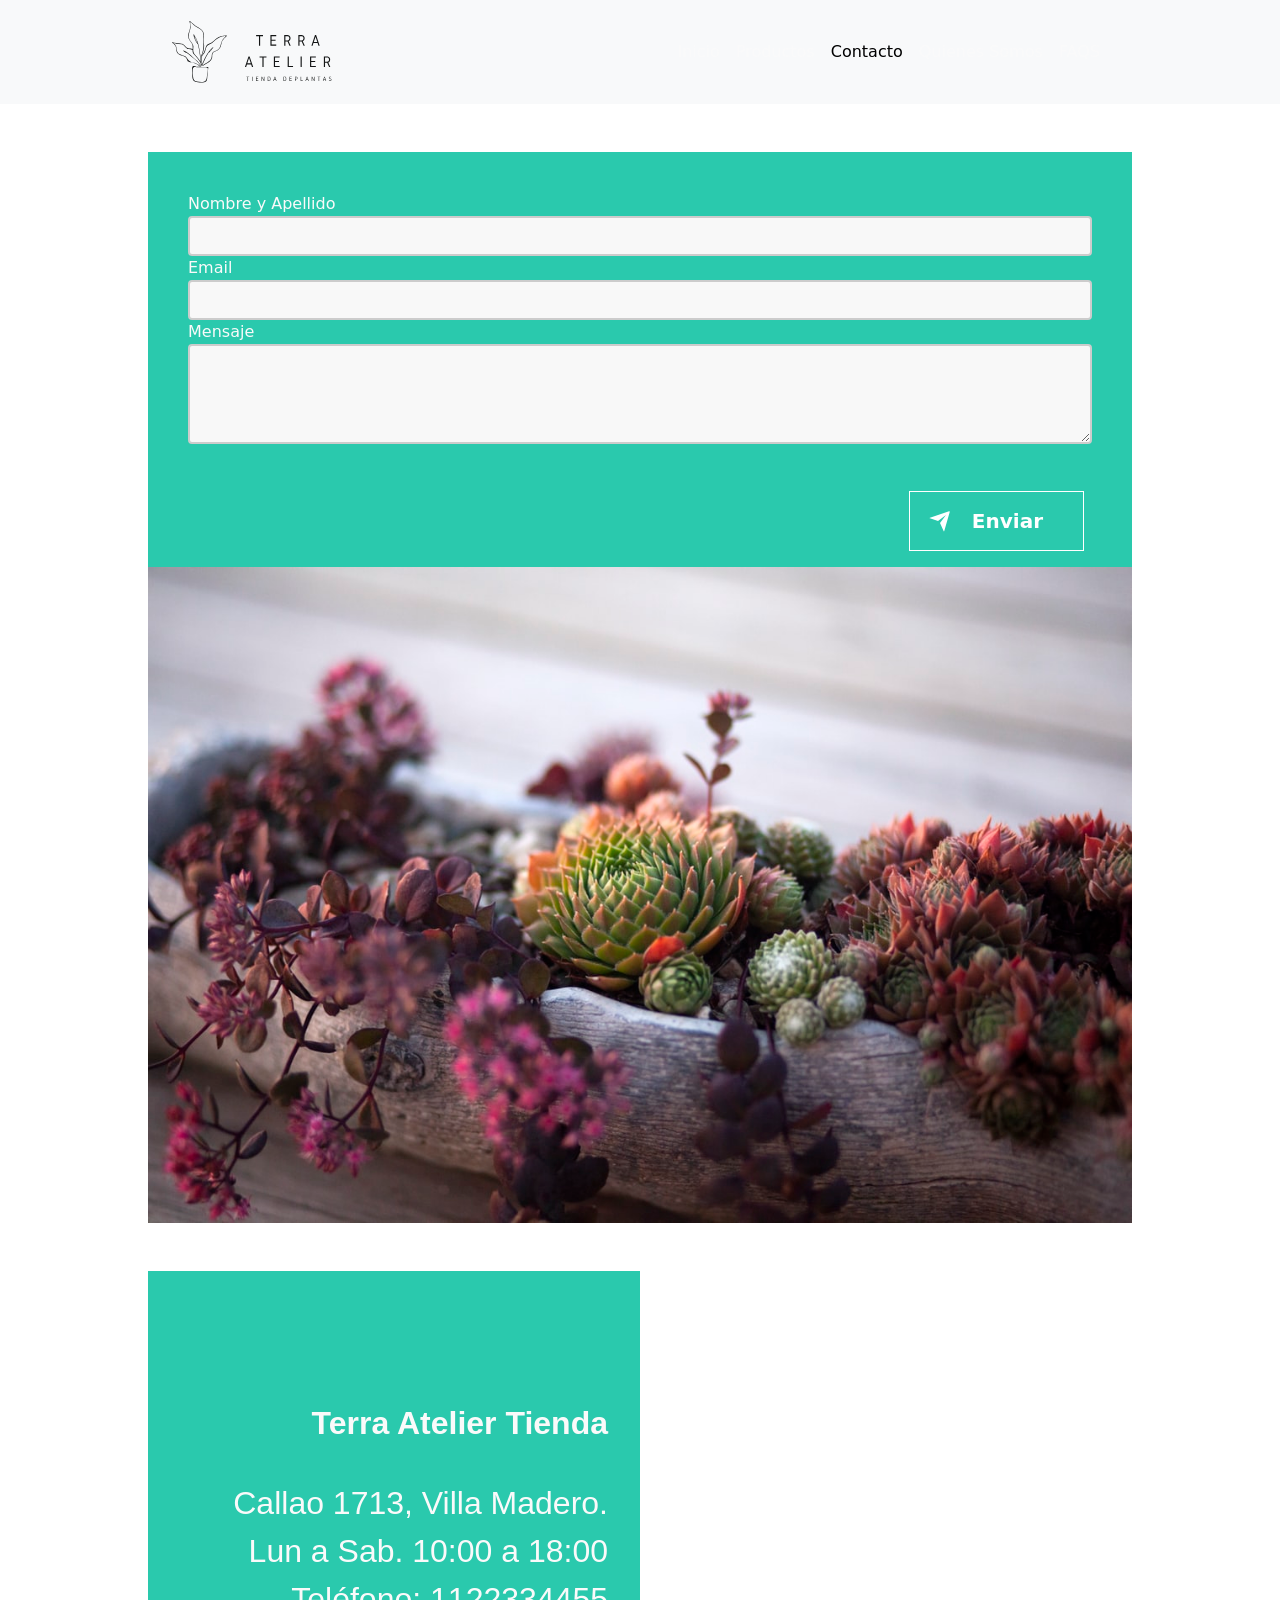
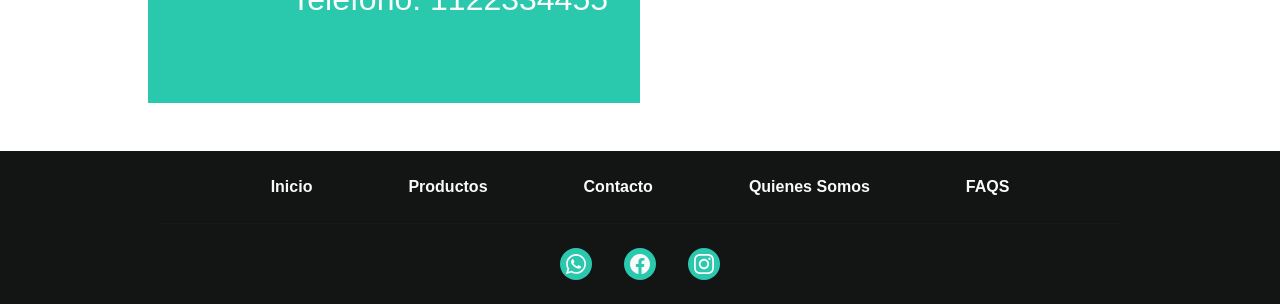
==== commit fe3d07d9: "Ultimos retoques (comentarios y seo)" ====
--- a/contacto.html
+++ b/contacto.html
@@ -9,9 +9,11 @@
     <link rel="stylesheet" href="style.css">
     <link href="https://cdn.jsdelivr.net/npm/bootstrap@5.1.3/dist/css/bootstrap.min.css" rel="stylesheet" integrity="sha384-1BmE4kWBq78iYhFldvKuhfTAU6auU8tT94WrHftjDbrCEXSU1oBoqyl2QvZ6jIW3" crossorigin="anonymous">
     <title>Terra Atelier - Contacto</title>
+    <meta name="description" content="En nuestra sección de contacto podrás ubicar nuestra tienda en el mapa y mandarnos un mensaje por cualquier duda que tengas!" />
 </head>
 <body>
- 
+
+ <!-- NAVBAR -->
      <nav class="navbar navbar-expand-lg navbar-light bg-light mb-5 ">
         <div class="container-fluid ">
           <a class="navbar-brand" href="index.html"><img class="logo" src="img/logo.svg" alt="logoterraatelier"></a>
@@ -40,7 +42,7 @@
         </div>
       </nav>
     
-
+<!-- INBOX-->
 <section class="responsive-message mb-5">
     <div class="row">
         <div class="col-xxl-6 col-12 p-0 inbox-left">
@@ -78,6 +80,7 @@
     </div>
 </section>
 
+<!-- MAPS -->
     <section class="responsive-message mb-5">
         <div class="row">
             <div class="col-12 col-md-6 p-0">
@@ -95,6 +98,7 @@
         </div>
     </section>
     
+<!-- FOOTER -->
     <footer class="footer-responsive">
         <ul class="ul-footer">
             <li class="li-footer"><a href="index.html"> Inicio</a></li>
--- a/style.css
+++ b/style.css
@@ -85,6 +85,8 @@
 .logo {
   margin-left: 10rem;
   width: 10rem;
+  margin-top: 0.5rem;
+  margin-bottom: 0.5rem;
 }
 
 @media only screen and (max-width: 991px) {
@@ -132,7 +134,7 @@
   margin-right: 10rem;
   text-decoration: none;
   font-weight: bolder;
-  font-family: -apple-system, BlinkMacSystemFont, "Segoe UI", Roboto, Oxygen,+  font-family: -apple-system, BlinkMacSystemFont, "Segoe UI", Roboto, Oxygen,
  Ubuntu, Cantarell, "Open Sans", "Helvetica Neue", sans-serif;
 }
 
@@ -144,9 +146,21 @@
   color: #fafafa;
 }
 
+a.btn-hero:hover {
+  color: #ffffff;
+}
+
+a.btn-hero:visited {
+  color: #ffffff;
+}
+
+a.nav-link {
+  color: none;
+}
+
 /* hero */
 .section1 {
-  background-image: url("img/hero.png");
+  background-image: url("img/hero.webp");
   background-repeat: none;
   background-position: center;
   background-size: cover;
@@ -172,7 +186,7 @@
 
 h1 {
   color: #fafafa;
-  font-family: -apple-system, BlinkMacSystemFont, "Segoe UI", Roboto, Oxygen,+  font-family: -apple-system, BlinkMacSystemFont, "Segoe UI", Roboto, Oxygen,
  Ubuntu, Cantarell, "Open Sans", "Helvetica Neue", sans-serif;
   font-size: 6rem;
   margin-left: 10rem;
@@ -186,7 +200,7 @@
   border-radius: 0.5rem;
   border-color: #2ac9ad;
   color: #fafafa;
-  font-family: -apple-system, BlinkMacSystemFont, "Segoe UI", Roboto, Oxygen,+  font-family: -apple-system, BlinkMacSystemFont, "Segoe UI", Roboto, Oxygen,
  Ubuntu, Cantarell, "Open Sans", "Helvetica Neue", sans-serif;
   font-size: 1.5rem;
   margin-left: 10rem;
@@ -354,7 +368,7 @@
 .box-text-1 {
   padding-left: 3rem;
   padding-right: 3rem;
-  font-family: -apple-system, BlinkMacSystemFont, "Segoe UI", Roboto, Oxygen,+  font-family: -apple-system, BlinkMacSystemFont, "Segoe UI", Roboto, Oxygen,
  Ubuntu, Cantarell, "Open Sans", "Helvetica Neue", sans-serif;
   color: #131515;
   font-size: 1.5rem;
@@ -363,7 +377,7 @@
 .box-text-2 {
   padding-left: 3rem;
   padding-right: 3rem;
-  font-family: -apple-system, BlinkMacSystemFont, "Segoe UI", Roboto, Oxygen,+  font-family: -apple-system, BlinkMacSystemFont, "Segoe UI", Roboto, Oxygen,
  Ubuntu, Cantarell, "Open Sans", "Helvetica Neue", sans-serif;
   color: #131515;
   font-size: 1.5rem;
@@ -417,7 +431,7 @@
   display: -webkit-box;
   display: -ms-flexbox;
   display: flex;
-  background-color: black;
+  background-color: #131515;
   width: 50%;
   background-image: url(img/box1.jpg);
   background-size: fill no-repeat;
@@ -444,6 +458,8 @@
       -ms-flex-pack: center;
           justify-content: center;
   background-color: #131515;
+  padding-left: 0rem;
+  margin-bottom: 0rem;
 }
 
 .li-footer {
@@ -459,18 +475,23 @@
           justify-content: center;
   margin-right: 2rem;
   margin-left: 2rem;
-  margin-top: 1rem;
-  margin-bottom: 1rem;
-  padding: 2rem;
+  margin-top: 0.5rem;
+  margin-bottom: 0.5rem;
+  padding: 1rem;
   text-decoration: none;
   font-weight: bolder;
-  font-family: -apple-system, BlinkMacSystemFont, "Segoe UI", Roboto, Oxygen,+  font-family: -apple-system, BlinkMacSystemFont, "Segoe UI", Roboto, Oxygen,
  Ubuntu, Cantarell, "Open Sans", "Helvetica Neue", sans-serif;
+}
+
+li a:hover {
+  color: #fafafa;
 }
 
 footer hr {
   height: 1px;
   background-color: whitesmoke;
+  margin: 0rem;
 }
 
 @media only screen and (max-width: 992px) {
@@ -512,8 +533,8 @@
   -webkit-box-pack: center;
       -ms-flex-pack: center;
           justify-content: center;
-  padding-top: 2rem;
-  padding-bottom: 2rem;
+  padding-top: 0.5rem;
+  padding-bottom: 0.5rem;
 }
 
 .icon-redes {
@@ -743,7 +764,7 @@
   display: -webkit-box;
   display: -ms-flexbox;
   display: flex;
-  background-color: black;
+  background-color: #131515;
   width: 100%;
   background-size: fill no-repeat;
   background-position: center;
@@ -838,7 +859,7 @@
 
 /* parallax 2  */
 .section2 {
-  background-image: url("img/hero.png");
+  background-image: url("img/hero.webp");
   background-repeat: no-repeat;
   background-position: center;
   background-size: cover;
@@ -887,7 +908,7 @@
   display: -webkit-box;
   display: -ms-flexbox;
   display: flex;
-  background-color: black;
+  background-color: #131515;
   width: 50%;
   background-image: url(img/box1.jpg);
   background-size: fill no-repeat;
@@ -897,7 +918,7 @@
 
 .box-text-3 {
   padding: 2rem;
-  font-family: -apple-system, BlinkMacSystemFont, "Segoe UI", Roboto, Oxygen,+  font-family: -apple-system, BlinkMacSystemFont, "Segoe UI", Roboto, Oxygen,
  Ubuntu, Cantarell, "Open Sans", "Helvetica Neue", sans-serif;
   color: #131515;
   font-size: 2.3rem;
@@ -969,15 +990,43 @@
   }
 }
 
-@media only screen and (max-width: 800px) {
+aside {
+  width: 20%;
+}
+
+@media only screen and (max-width: 1200px) {
+  aside {
+    width: 20%;
+    margin-left: 4rem;
+  }
+}
+
+@media only screen and (max-width: 1000px) {
   aside {
     display: none;
+    width: 40%;
   }
 }
 
 .carousel-item {
   background-repeat: no-repeat;
   background-size: cover;
+}
+
+.w-100 {
+  height: 50vh;
+}
+
+@media only screen and (max-width: 800px) {
+  .w-100 {
+    height: 40vh;
+  }
+}
+
+@media only screen and (max-width: 400px) {
+  .w-100 {
+    height: 30vh;
+  }
 }
 
 h3 {
@@ -990,11 +1039,30 @@
   margin-top: 2rem;
 }
 
+.title-terra {
+  color: #131515;
+  font-family: -apple-system, BlinkMacSystemFont, 'Segoe UI', Roboto, Oxygen, Ubuntu, Cantarell, 'Open Sans', 'Helvetica Neue', sans-serif;
+  margin-bottom: 2rem;
+}
+
+.question-terra {
+  color: #131515;
+  font-family: -apple-system, BlinkMacSystemFont, 'Segoe UI', Roboto, Oxygen, Ubuntu, Cantarell, 'Open Sans', 'Helvetica Neue', sans-serif;
+  font-size: larger;
+  margin-bottom: 1rem;
+}
+
 .categoria-catalogo {
   font-family: -apple-system, BlinkMacSystemFont, 'Segoe UI', Roboto, Oxygen, Ubuntu, Cantarell, 'Open Sans', 'Helvetica Neue', sans-serif;
   font-weight: 100;
   padding-top: 1rem;
-  margin-right: 8rem;
+  padding-right: 4rem;
+  color: #131515;
+}
+
+h3.categoria-catalogo:hover {
+  color: #2ac9ad;
+  font-weight: bold;
 }
 
 .linea-precio {
@@ -1087,9 +1155,11 @@
 
 .text-quienes {
   font-family: -apple-system, BlinkMacSystemFont, 'Segoe UI', Roboto, Oxygen, Ubuntu, Cantarell, 'Open Sans', 'Helvetica Neue', sans-serif;
-  font-weight: 100;
-  padding-top: 1rem;
+  font-weight: 80;
+  font-size: larger;
   margin-right: 4rem;
+  line-height: 2rem;
+  text-indent: 3rem;
 }
 
 @media only screen and (max-width: 1420px) {
@@ -1106,8 +1176,9 @@
 
 .quienes-img {
   margin-right: 0rem;
+  margin-bottom: 0.5rem;
   border-radius: 60rem;
-  width: 350px;
+  width: 250px;
   display: -webkit-box;
   display: -ms-flexbox;
   display: flex;
@@ -1122,7 +1193,7 @@
 @media only screen and (max-width: 1200px) {
   .quienes-img {
     border-radius: 0rem;
-    width: 700px;
+    width: 500px;
     padding: 2rem;
     display: -webkit-box;
     display: -ms-flexbox;
@@ -1158,6 +1229,7 @@
 
 @media only screen and (max-width: 745px) {
   .responsive-faqs {
+  
     margin-left: 2rem;
     margin-right: 2rem;
   }
@@ -1191,6 +1263,7 @@
 .grid {
   display: -ms-grid;
   display: grid;
+  margin: 1rem;
   -ms-grid-columns: (1fr)[4];
       grid-template-columns: repeat(4, 1fr);
   gap: 4rem;
@@ -1488,6 +1561,26 @@
   margin-right: 10rem;
 }
 
+.responsive-tab {
+  margin-left: 10rem;
+  margin-right: 10rem;
+  display: flex;
+  flex-direction: row;
+  justify-content: center;
+  
+}
+
+@media only screen and (max-width: 1365px) {
+  .responsive-tab {
+    display: none;
+  }
+}
+
+
+#responsive-faqs {
+  margin-bottom: 10rem;
+}
+
 @media only screen and (max-width: 800px) {
   .responsive-faqs {
     margin-left: 2rem;
@@ -1525,8 +1618,58 @@
 
 .text-faqs {
   font-family: -apple-system, BlinkMacSystemFont, 'Segoe UI', Roboto, Oxygen, Ubuntu, Cantarell, 'Open Sans', 'Helvetica Neue', sans-serif;
-  font-weight: 100;
+  font-weight: 80;
+  font-size: larger;
   padding-top: 1rem;
-  margin-right: 4rem;
+  line-height: 2rem;
+  text-indent: 3rem;
+}
+
+.position-gif {
+  display: -webkit-box;
+  display: -ms-flexbox;
+  display: flex;
+  -webkit-box-orient: horizontal;
+  -webkit-box-direction: normal;
+      -ms-flex-direction: row;
+          flex-direction: row;
+  -webkit-box-pack: center;
+      -ms-flex-pack: center;
+          justify-content: center;
+}
+
+.size-gif {
+  width: 250px;
+}
+
+.size-tab {
+  width: 100%;
+  border-radius: 50px;
+}
+
+@media only screen and (max-width: 2000px) {
+  .size-tab {
+    max-height: 500px ;
+  }
+}
+
+.btn-tab {
+  background-color: #2ac9ac00;
+  padding: 0.2rem;
+  border-radius: 0.5rem;
+  border-color: #2ac9ac;
+  border-style: solid;
+  color: #2ac9ad;
+  font-family: -apple-system, BlinkMacSystemFont, "Segoe UI", Roboto, Oxygen,
+ Ubuntu, Cantarell, "Open Sans", "Helvetica Neue", sans-serif;
+  font-size: 1.5rem;
+  margin-left: 10rem;
+  margin-right: 10rem;
+  margin-top: 4rem;
+}
+
+.btn-tab:hover {
+  background-color: #2ac9ac38;
+
 }
 /*# sourceMappingURL=style.css.map */
